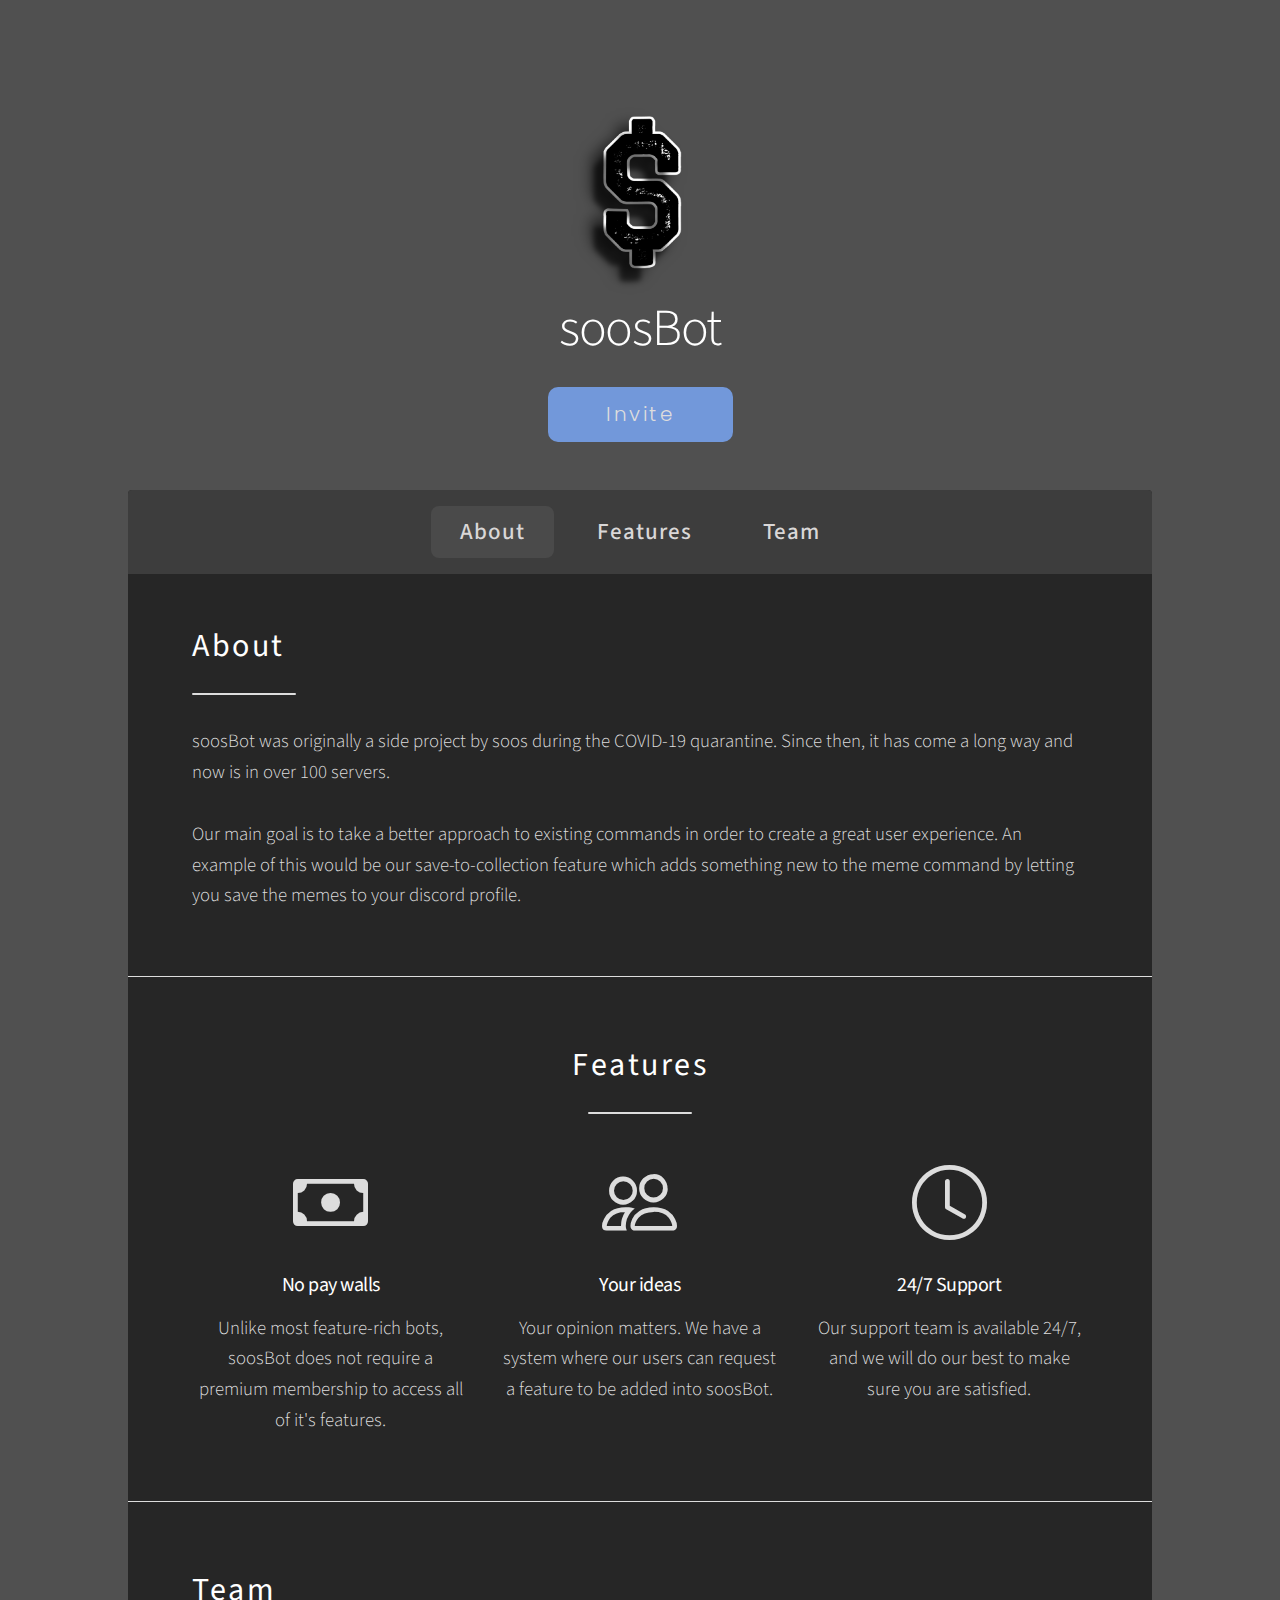
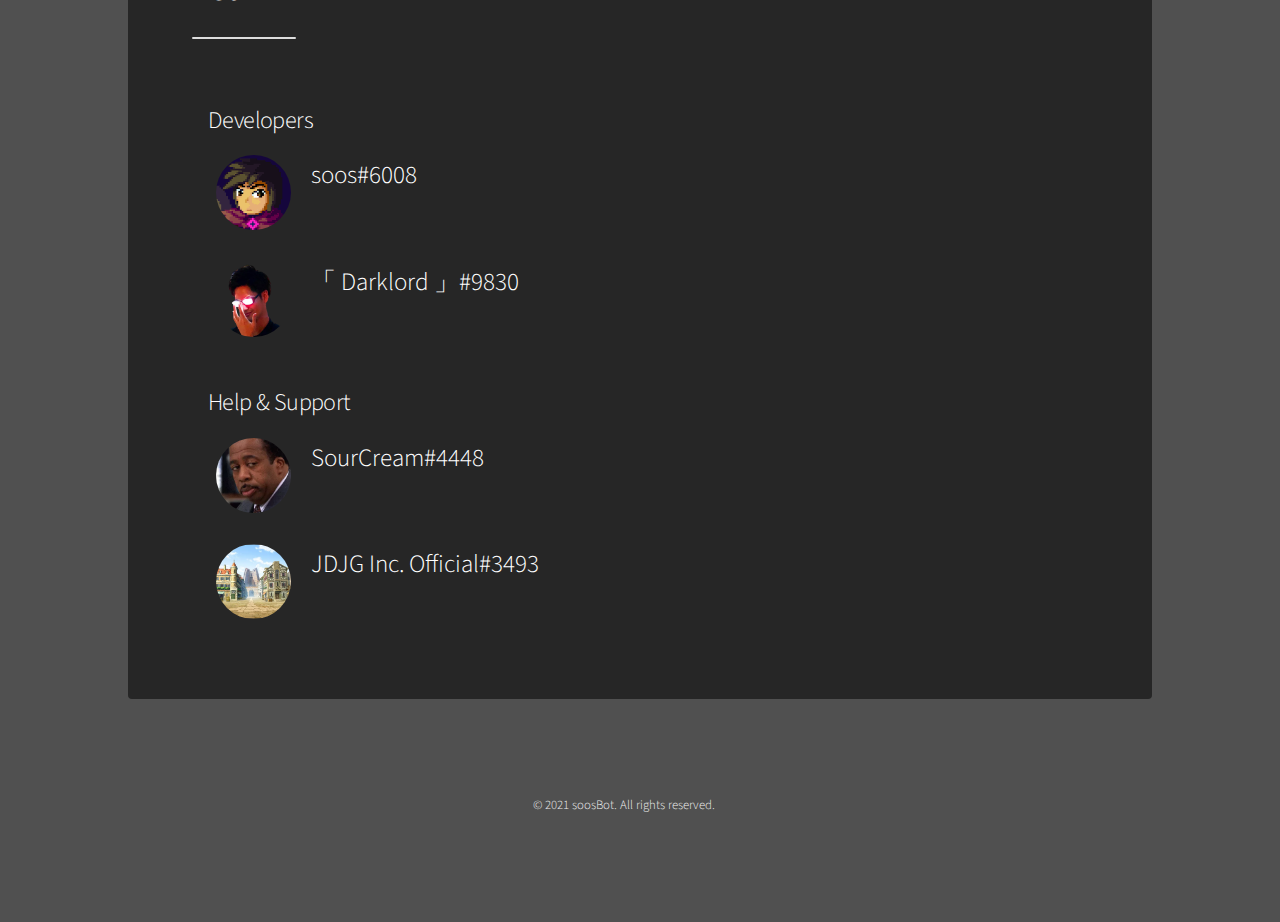
==== index.html @ 473f98ec "Initial commit" ====
<!DOCTYPE HTML>
<html lang="en">

<head>
	<!-- Browser -->
	<title>soosBot - Multi-purpose Discord Bot</title>
	<link rel="shortcut icon" href="favicon.png">

	<!-- Required Meta Tags -->
	<meta charset="UTF-8">
	<meta name="viewport" content="width=device-width, initial-scale=1">
	<meta http-equiv="X-UA-Compatible" content="IE=edge">
	<meta name="language" content="English">

	<!-- Tools -->
	<meta name="description"
		content="soosBot is a versatile Discord bot; with features ranging from memes to moderation commands, soosBot has a use for everyone.">
	<!-- Open Graph Rich Metadata -->
	<meta property="og:url" content="https://soosbot.com">
	<meta property="og:title" content="soosBot | Multi-purpose Discord Bot">
	<meta property="og:site_name" content="soosBot">
	<meta property="og:description"
		content="soosBot is a versatile Discord bot; with features ranging from memes to moderation commands, soosBot has a use for everyone.">
	<meta property="og:type" content="website">
	<meta property="og:image" content="https://soosbot.com/favicon.png">
	<meta name="theme-color" content="#2f3136">
	<meta
		keywords="soosbot, soosBot, soos bot, soos, bot, discord bots, discord bot, sooBot, python, SOOSBOT, event, nitro, reddit discord bot, simple">

	<!-- CSS -->
	<link rel="stylesheet" href="assets/css/main.css">
	<noscript>
		<link rel="stylesheet" href="assets/css/noscript.css">
	</noscript>
	<link rel="stylesheet" href="assets/css/custom.css">
	<link rel="stylesheet" href="assets/css/scrollbar.css">

	<!-- Imports -->
	<link rel="stylesheet" href="https://cdnjs.cloudflare.com/ajax/libs/font-awesome/5.15.2/css/all.min.css">
	<link rel="preconnect" href="https://fonts.gstatic.com">
	<link href="https://fonts.googleapis.com/css2?family=Montserrat&family=Poppins&family=Roboto&display=swap"
		rel="stylesheet">
	<link rel="stylesheet" href="https://cdn.jsdelivr.net/npm/bootstrap-icons@1.4.0/font/bootstrap-icons.css">
	<!-- Advertisements -->
</head>

<!-- Body -->

<body class="is-preload">

	<!-- Wrapper -->
	<div id="wrapper">

		<!-- Top -->
		<header id="header" class="alt">
			<span class="logo">
				<img src="favicon.png" alt="soosBot logo" height="200" width="200">
			</span>
			<h1>soosBot</h1>
			<button class="buttonHeader" onclick="window.open('https://soosbot.com/invite')">Invite</button>
		</header>

		<!-- Navigation -->
		<nav id="nav">
			<ul>
				<li><a href="#about" class="active">About</a></li>
				<li><a href="#features">Features</a></li>
				<!--<li><a href="#cta">Invite</a></li>-->
				<li><a href="#team">Team</a></li>
			</ul>
		</nav>

		<!-- Main -->
		<div id="main">

			<!-- Section: About -->
			<section id="about" class="main">
				<div class="spotlight">
					<div class="content">
						<header class="major">
							<h2>About</h2>
						</header>
						<p class="dsc">
							soosBot was originally a side project by <span title="soos#6008">soos</span> during the
							COVID-19 quarantine. Since then, it has come a long way and now is in over 100 servers.
							<br><br>
							Our main goal is to take a better approach to existing commands in order to create a great
							user experience. An example of this would be our save-to-collection feature which adds
							something new to the meme command by letting you save the memes to your discord profile.
						</p>
					</div>
				</div>
			</section>

			<!-- Section: Features -->
			<section id="features" class="main special">
				<div class="spotlight">
					<div class="content">
						<header class="major">
							<h2>Features</h2>
						</header>
						<ul class="features">
							<li>
								<i class="icon bi bi-cash"></i>
								<h3>No pay walls</h3>
								<p class="dsc">Unlike most feature-rich bots, soosBot does not require a premium
									membership to access all of it's features.
								</p>
							</li>
							<li>
								<i class="icon bi bi-people"></i>
								<h3>Your ideas</h3>
								<p class="dsc">Your opinion matters. We have a system where our users can request a
									feature to be added into soosBot.
								</p>
							</li>
							<li>
								<i class="icon bi bi-clock"></i>
								<h3>24/7 Support</h3>
								<p class="dsc">
									Our support team is available 24/7, and we will do our best to make sure you are
									satisfied.
								</p>
							</li>
						</ul>
					</div>
				</div>
			</section>

			<!-- Section: Invite
			<section id="cta" class="main special">
				<div class="spotlight">
					<div class="content">
						<header class="major">
							<h2>Invite soosBot</h2>
						</header>
						<footer class="major">
							<ul class="actions special">
								<li>
									<a href="http://soosbot.com/invite" target="_blank"
										class="button primary">Invite</a>
								</li>
								<li>
									<a href="https://soosbot.com/server" target="_blank" class="button primary">Support
										Server</a>
								</li>
							</ul>
						</footer>
					</div>
				</div>
			</section>
		-->

			<!-- Section: Team -->
			<section id="team" class="main">
				<div class="spotlight">
					<div class="content">
						<header class="major">
							<h2>Team</h2>
						</header>
						<p></p>
					</div>
				</div>
				<div>
					<ul class="team-sct">
						<h2>Developers</h2>
						<li>
							<img src="images/dev1.gif" alt="profile">
							<p onclick="window.open('https://github.com/sooswastaken');">soos#6008</p>
						</li>
						<li>
							<img src="images/dev2.png" alt="profile">
							<p>「 Darklord 」#9830</p>
						</li>
					</ul>
					<ul class="team-sct">
						<h2>Help & Support</h2>
						<li>
							<img src="images/support1.png" alt="profile">
							<p onclick="window.open('https://github.com/SourCreamCulture');">
								SourCream#4448
							</p>
						</li>
						<li>
							<img src="images/support2.png" alt="profile">
							<p onclick="window.open('https://twitter.com/JDJGIncOfficial');">JDJG Inc. Official#3493</p>
						</li>
					</ul>
				</div>
			</section>

		</div>

		<!-- Footer -->
		<footer id="footer">
			<p class="copyright">&copy; 2021 soosBot. All rights reserved.</p>
		</footer>

	</div>

	<!-- Scripts -->
	<script src="assets/js/jquery.min.js"></script>
	<script src="assets/js/jquery.scrollex.min.js"></script>
	<script src="assets/js/jquery.scrolly.min.js"></script>
	<script src="assets/js/browser.min.js"></script>
	<script src="assets/js/breakpoints.min.js"></script>
	<script src="assets/js/util.js"></script>
	<script src="assets/js/main.js"></script>
</body>

</html>
---- assets/css/main.css ----
@import url(fontawesome-all.min.css);
@import 'https://fonts.googleapis.com/css?family=Source+Sans+Pro:300,400';

html, body, div, span, applet, object,
iframe, h1, h2, h3, h4, h5, h6, p, blockquote,
pre, a, abbr, acronym, address, big, cite,
code, del, dfn, em, img, ins, kbd, q, s, sam,
small, strike, strong, sub, sup, tt, var, b,
u, i, center, dl, dt, dd, ol, ul, li, fieldset,
form, label, legend, table, caption, tbody,
tfoot, thead, tr, th, td, article, aside,
canvas, details, embed, figure, figcaption,
footer, header, hgroup, menu, nav, output, ruby,
section, summary, time, mark, audio, video {
	margin: 0;
	padding: 0;
	border: 0;
	font-size: 100%;
	font: inherit;
	vertical-align: baseline;}

article, aside, details, figcaption, figure,
footer, header, hgroup, menu, nav, section {
	display: block;}

body {
	line-height: 1;
}

ol, ul {
	list-style: none;
}

blockquote, q {
	quotes: none;
}

	blockquote:before, blockquote:after, q:before, q:after {
		content: '';
		content: none;
	}

table {
	border-collapse: collapse;
	border-spacing: 0;
}

body {
	-webkit-text-size-adjust: none;
}

mark {
	background-color: transparent;
	color: inherit;
}

input::-moz-focus-inner {
	border: 0;
	padding: 0;
}

input, select, textarea {
	-moz-appearance: none;
	-webkit-appearance: none;
	-ms-appearance: none;
	appearance: none;
}

/* Basic */

	@-ms-viewport {
		width: device-width;
	}

	body {
		-ms-overflow-style: scrollbar;
	}

	@media screen and (max-width: 480px) {

		html, body {
			min-width: 320px;
		}

	}

	html {
		box-sizing: border-box;
	}

	*, *:before, *:after {
		box-sizing: inherit;
	}

	body {
		background: #505050;		
	}

		body.is-preload *, body.is-preload *:before, body.is-preload *:after {
			-moz-animation: none !important;
			-webkit-animation: none !important;
			-ms-animation: none !important;
			animation: none !important;
			-moz-transition: none !important;
			-webkit-transition: none !important;
			-ms-transition: none !important;
			transition: none !important;
		}

/* Type */

	body, input, select, textarea {
		font-family: "Source Sans Pro", Helvetica, sans-serif;
		font-size: 17pt;
		font-weight: 300;
		line-height: 1.65;
	}

		@media screen and (max-width: 1680px) {

			body, input, select, textarea {
				font-size: 14pt;
			}

		}

		@media screen and (max-width: 1280px) {

			body, input, select, textarea {
				font-size: 12pt;
			}

		}

		@media screen and (max-width: 360px) {

			body, input, select, textarea {
				font-size: 11pt;
			}

		}

	a {
		-moz-transition: color 0.2s ease, border-bottom 0.2s ease;
		-webkit-transition: color 0.2s ease, border-bottom 0.2s ease;
		-ms-transition: color 0.2s ease, border-bottom 0.2s ease;
		transition: color 0.2s ease, border-bottom 0.2s ease;
		text-decoration: none;
		border-bottom: dotted 1px;
		color: inherit;
	}

		a:hover {
			border-bottom-color: transparent;
		}

	strong, b {
		font-weight: 400;
	}

	em, i {
		font-style: italic;
	}

	p {
		margin: 0 0 2em 0;
	}

		p.content {
			-moz-columns: 20em 2;
			-webkit-columns: 20em 2;
			-ms-columns: 20em 2;
			columns: 20em 2;
			-moz-column-gap: 2em;
			-webkit-column-gap: 2em;
			-ms-column-gap: 2em;
			column-gap: 2em;
			text-align: justify;
		}

	h1, h2, h3, h4, h5, h6 {
		font-weight: 300;
		line-height: 1.5;
		margin: 0 0 0.7em 0;
		letter-spacing: -0.025em;
	}

		h1 a, h2 a, h3 a, h4 a, h5 a, h6 a {
			color: inherit;
			text-decoration: none;
		}

	h1 {
		font-size: 2.5em;
		line-height: 1.2;
	}

	h2 {
		font-size: 1.5em;
	}

	h3 {
		font-size: 1.25em;
	}

	h4 {
		font-size: 1.1em;
	}

	h5 {
		font-size: 0.9em;
	}

	h6 {
		font-size: 0.7em;
	}

	@media screen and (max-width: 736px) {

		h1 {
			font-size: 2em;
		}

	}

	sub {
		font-size: 0.8em;
		position: relative;
		top: 0.5em;
	}

	sup {
		font-size: 0.8em;
		position: relative;
		top: -0.5em;
	}

	blockquote {
		border-left: solid 4px;
		font-style: italic;
		margin: 0 0 2em 0;
		padding: 0.5em 0 0.5em 2em;
	}

	code {
		border-radius: 8px;
		border: solid 1px;
		font-family: "Courier New", monospace;
		font-size: 0.9em;
		margin: 0 0.25em;
		padding: 0.25em 0.65em;
	}

	pre {
		-webkit-overflow-scrolling: touch;
		font-family: "Courier New", monospace;
		font-size: 0.9em;
		margin: 0 0 2em 0;
	}

		pre code {
			display: block;
			line-height: 1.75;
			padding: 1em 1.5em;
			overflow-x: auto;
		}

	hr {
		border: 0;
		border-bottom: solid 1px;
		margin: 2em 0;
	}

		hr.major {
			margin: 3em 0;
		}

	.align-left {
		text-align: left;
	}

	.align-center {
		text-align: center;
	}

	.align-right {
		text-align: right;
	}

	input, select, textarea {
		color: #ffffff;
	}

	a:hover {
		color: #ffffff;
	}

	strong, b {
		color: #ffffff;
	}

	h1, h2, h3, h4, h5, h6 {
		color: #ffffff;
	}

	blockquote {
		border-left-color: rgba(255, 255, 255, 0.35);
	}

	code {
		background: rgba(255, 255, 255, 0.075);
		border-color: rgba(255, 255, 255, 0.35);
	}

	hr {
		border-bottom-color: rgba(255, 255, 255, 0.35);
	}

/* Row */

	.row {
		display: flex;
		flex-wrap: wrap;
		box-sizing: border-box;
		align-items: stretch;
	}

		.row > * {
			box-sizing: border-box;
		}

		.row.gtr-uniform > * > :last-child {
			margin-bottom: 0;
		}

		.row.aln-left {
			justify-content: flex-start;
		}

		.row.aln-center {
			justify-content: center;
		}

		.row.aln-right {
			justify-content: flex-end;
		}

		.row.aln-top {
			align-items: flex-start;
		}

		.row.aln-middle {
			align-items: center;
		}

		.row.aln-bottom {
			align-items: flex-end;
		}

		.row > .imp {
			order: -1;
		}

		.row > .col-1 {
			width: 8.33333%;
		}

		.row > .off-1 {
			margin-left: 8.33333%;
		}

		.row > .col-2 {
			width: 16.66667%;
		}

		.row > .off-2 {
			margin-left: 16.66667%;
		}

		.row > .col-3 {
			width: 25%;
		}

		.row > .off-3 {
			margin-left: 25%;
		}

		.row > .col-4 {
			width: 33.33333%;
		}

		.row > .off-4 {
			margin-left: 33.33333%;
		}

		.row > .col-5 {
			width: 41.66667%;
		}

		.row > .off-5 {
			margin-left: 41.66667%;
		}

		.row > .col-6 {
			width: 50%;
		}

		.row > .off-6 {
			margin-left: 50%;
		}

		.row > .col-7 {
			width: 58.33333%;
		}

		.row > .off-7 {
			margin-left: 58.33333%;
		}

		.row > .col-8 {
			width: 66.66667%;
		}

		.row > .off-8 {
			margin-left: 66.66667%;
		}

		.row > .col-9 {
			width: 75%;
		}

		.row > .off-9 {
			margin-left: 75%;
		}

		.row > .col-10 {
			width: 83.33333%;
		}

		.row > .off-10 {
			margin-left: 83.33333%;
		}

		.row > .col-11 {
			width: 91.66667%;
		}

		.row > .off-11 {
			margin-left: 91.66667%;
		}

		.row > .col-12 {
			width: 100%;
		}

		.row > .off-12 {
			margin-left: 100%;
		}

		.row.gtr-0 {
			margin-top: 0;
			margin-left: 0em;
		}

			.row.gtr-0 > * {
				padding: 0 0 0 0em;
			}

			.row.gtr-0.gtr-uniform {
				margin-top: 0em;
			}

				.row.gtr-0.gtr-uniform > * {
					padding-top: 0em;
				}

		.row.gtr-25 {
			margin-top: 0;
			margin-left: -0.375em;
		}

			.row.gtr-25 > * {
				padding: 0 0 0 0.375em;
			}

			.row.gtr-25.gtr-uniform {
				margin-top: -0.375em;
			}

				.row.gtr-25.gtr-uniform > * {
					padding-top: 0.375em;
				}

		.row.gtr-50 {
			margin-top: 0;
			margin-left: -0.75em;
		}

			.row.gtr-50 > * {
				padding: 0 0 0 0.75em;
			}

			.row.gtr-50.gtr-uniform {
				margin-top: -0.75em;
			}

				.row.gtr-50.gtr-uniform > * {
					padding-top: 0.75em;
				}

		.row {
			margin-top: 0;
			margin-left: -1.5em;
		}

			.row > * {
				padding: 0 0 0 1.5em;
			}

			.row.gtr-uniform {
				margin-top: -1.5em;
			}

				.row.gtr-uniform > * {
					padding-top: 1.5em;
				}

		.row.gtr-150 {
			margin-top: 0;
			margin-left: -2.25em;
		}

			.row.gtr-150 > * {
				padding: 0 0 0 2.25em;
			}

			.row.gtr-150.gtr-uniform {
				margin-top: -2.25em;
			}

				.row.gtr-150.gtr-uniform > * {
					padding-top: 2.25em;
				}

		.row.gtr-200 {
			margin-top: 0;
			margin-left: -3em;
		}

			.row.gtr-200 > * {
				padding: 0 0 0 3em;
			}

			.row.gtr-200.gtr-uniform {
				margin-top: -3em;
			}

				.row.gtr-200.gtr-uniform > * {
					padding-top: 3em;
				}

		@media screen and (max-width: 1680px) {

			.row {
				display: flex;
				flex-wrap: wrap;
				box-sizing: border-box;
				align-items: stretch;
			}

				.row > * {
					box-sizing: border-box;
				}

				.row.gtr-uniform > * > :last-child {
					margin-bottom: 0;
				}

				.row.aln-left {
					justify-content: flex-start;
				}

				.row.aln-center {
					justify-content: center;
				}

				.row.aln-right {
					justify-content: flex-end;
				}

				.row.aln-top {
					align-items: flex-start;
				}

				.row.aln-middle {
					align-items: center;
				}

				.row.aln-bottom {
					align-items: flex-end;
				}

				.row > .imp-xlarge {
					order: -1;
				}

				.row > .col-1-xlarge {
					width: 8.33333%;
				}

				.row > .off-1-xlarge {
					margin-left: 8.33333%;
				}

				.row > .col-2-xlarge {
					width: 16.66667%;
				}

				.row > .off-2-xlarge {
					margin-left: 16.66667%;
				}

				.row > .col-3-xlarge {
					width: 25%;
				}

				.row > .off-3-xlarge {
					margin-left: 25%;
				}

				.row > .col-4-xlarge {
					width: 33.33333%;
				}

				.row > .off-4-xlarge {
					margin-left: 33.33333%;
				}

				.row > .col-5-xlarge {
					width: 41.66667%;
				}

				.row > .off-5-xlarge {
					margin-left: 41.66667%;
				}

				.row > .col-6-xlarge {
					width: 50%;
				}

				.row > .off-6-xlarge {
					margin-left: 50%;
				}

				.row > .col-7-xlarge {
					width: 58.33333%;
				}

				.row > .off-7-xlarge {
					margin-left: 58.33333%;
				}

				.row > .col-8-xlarge {
					width: 66.66667%;
				}

				.row > .off-8-xlarge {
					margin-left: 66.66667%;
				}

				.row > .col-9-xlarge {
					width: 75%;
				}

				.row > .off-9-xlarge {
					margin-left: 75%;
				}

				.row > .col-10-xlarge {
					width: 83.33333%;
				}

				.row > .off-10-xlarge {
					margin-left: 83.33333%;
				}

				.row > .col-11-xlarge {
					width: 91.66667%;
				}

				.row > .off-11-xlarge {
					margin-left: 91.66667%;
				}

				.row > .col-12-xlarge {
					width: 100%;
				}

				.row > .off-12-xlarge {
					margin-left: 100%;
				}

				.row.gtr-0 {
					margin-top: 0;
					margin-left: 0em;
				}

					.row.gtr-0 > * {
						padding: 0 0 0 0em;
					}

					.row.gtr-0.gtr-uniform {
						margin-top: 0em;
					}

						.row.gtr-0.gtr-uniform > * {
							padding-top: 0em;
						}

				.row.gtr-25 {
					margin-top: 0;
					margin-left: -0.375em;
				}

					.row.gtr-25 > * {
						padding: 0 0 0 0.375em;
					}

					.row.gtr-25.gtr-uniform {
						margin-top: -0.375em;
					}

						.row.gtr-25.gtr-uniform > * {
							padding-top: 0.375em;
						}

				.row.gtr-50 {
					margin-top: 0;
					margin-left: -0.75em;
				}

					.row.gtr-50 > * {
						padding: 0 0 0 0.75em;
					}

					.row.gtr-50.gtr-uniform {
						margin-top: -0.75em;
					}

						.row.gtr-50.gtr-uniform > * {
							padding-top: 0.75em;
						}

				.row {
					margin-top: 0;
					margin-left: -1.5em;
				}

					.row > * {
						padding: 0 0 0 1.5em;
					}

					.row.gtr-uniform {
						margin-top: -1.5em;
					}

						.row.gtr-uniform > * {
							padding-top: 1.5em;
						}

				.row.gtr-150 {
					margin-top: 0;
					margin-left: -2.25em;
				}

					.row.gtr-150 > * {
						padding: 0 0 0 2.25em;
					}

					.row.gtr-150.gtr-uniform {
						margin-top: -2.25em;
					}

						.row.gtr-150.gtr-uniform > * {
							padding-top: 2.25em;
						}

				.row.gtr-200 {
					margin-top: 0;
					margin-left: -3em;
				}

					.row.gtr-200 > * {
						padding: 0 0 0 3em;
					}

					.row.gtr-200.gtr-uniform {
						margin-top: -3em;
					}

						.row.gtr-200.gtr-uniform > * {
							padding-top: 3em;
						}

		}

		@media screen and (max-width: 1280px) {

			.row {
				display: flex;
				flex-wrap: wrap;
				box-sizing: border-box;
				align-items: stretch;
			}

				.row > * {
					box-sizing: border-box;
				}

				.row.gtr-uniform > * > :last-child {
					margin-bottom: 0;
				}

				.row.aln-left {
					justify-content: flex-start;
				}

				.row.aln-center {
					justify-content: center;
				}

				.row.aln-right {
					justify-content: flex-end;
				}

				.row.aln-top {
					align-items: flex-start;
				}

				.row.aln-middle {
					align-items: center;
				}

				.row.aln-bottom {
					align-items: flex-end;
				}

				.row > .imp-large {
					order: -1;
				}

				.row > .col-1-large {
					width: 8.33333%;
				}

				.row > .off-1-large {
					margin-left: 8.33333%;
				}

				.row > .col-2-large {
					width: 16.66667%;
				}

				.row > .off-2-large {
					margin-left: 16.66667%;
				}

				.row > .col-3-large {
					width: 25%;
				}

				.row > .off-3-large {
					margin-left: 25%;
				}

				.row > .col-4-large {
					width: 33.33333%;
				}

				.row > .off-4-large {
					margin-left: 33.33333%;
				}

				.row > .col-5-large {
					width: 41.66667%;
				}

				.row > .off-5-large {
					margin-left: 41.66667%;
				}

				.row > .col-6-large {
					width: 50%;
				}

				.row > .off-6-large {
					margin-left: 50%;
				}

				.row > .col-7-large {
					width: 58.33333%;
				}

				.row > .off-7-large {
					margin-left: 58.33333%;
				}

				.row > .col-8-large {
					width: 66.66667%;
				}

				.row > .off-8-large {
					margin-left: 66.66667%;
				}

				.row > .col-9-large {
					width: 75%;
				}

				.row > .off-9-large {
					margin-left: 75%;
				}

				.row > .col-10-large {
					width: 83.33333%;
				}

				.row > .off-10-large {
					margin-left: 83.33333%;
				}

				.row > .col-11-large {
					width: 91.66667%;
				}

				.row > .off-11-large {
					margin-left: 91.66667%;
				}

				.row > .col-12-large {
					width: 100%;
				}

				.row > .off-12-large {
					margin-left: 100%;
				}

				.row.gtr-0 {
					margin-top: 0;
					margin-left: 0em;
				}

					.row.gtr-0 > * {
						padding: 0 0 0 0em;
					}

					.row.gtr-0.gtr-uniform {
						margin-top: 0em;
					}

						.row.gtr-0.gtr-uniform > * {
							padding-top: 0em;
						}

				.row.gtr-25 {
					margin-top: 0;
					margin-left: -0.375em;
				}

					.row.gtr-25 > * {
						padding: 0 0 0 0.375em;
					}

					.row.gtr-25.gtr-uniform {
						margin-top: -0.375em;
					}

						.row.gtr-25.gtr-uniform > * {
							padding-top: 0.375em;
						}

				.row.gtr-50 {
					margin-top: 0;
					margin-left: -0.75em;
				}

					.row.gtr-50 > * {
						padding: 0 0 0 0.75em;
					}

					.row.gtr-50.gtr-uniform {
						margin-top: -0.75em;
					}

						.row.gtr-50.gtr-uniform > * {
							padding-top: 0.75em;
						}

				.row {
					margin-top: 0;
					margin-left: -1.5em;
				}

					.row > * {
						padding: 0 0 0 1.5em;
					}

					.row.gtr-uniform {
						margin-top: -1.5em;
					}

						.row.gtr-uniform > * {
							padding-top: 1.5em;
						}

				.row.gtr-150 {
					margin-top: 0;
					margin-left: -2.25em;
				}

					.row.gtr-150 > * {
						padding: 0 0 0 2.25em;
					}

					.row.gtr-150.gtr-uniform {
						margin-top: -2.25em;
					}

						.row.gtr-150.gtr-uniform > * {
							padding-top: 2.25em;
						}

				.row.gtr-200 {
					margin-top: 0;
					margin-left: -3em;
				}

					.row.gtr-200 > * {
						padding: 0 0 0 3em;
					}

					.row.gtr-200.gtr-uniform {
						margin-top: -3em;
					}

						.row.gtr-200.gtr-uniform > * {
							padding-top: 3em;
						}

		}

		@media screen and (max-width: 980px) {

			.row {
				display: flex;
				flex-wrap: wrap;
				box-sizing: border-box;
				align-items: stretch;
			}

				.row > * {
					box-sizing: border-box;
				}

				.row.gtr-uniform > * > :last-child {
					margin-bottom: 0;
				}

				.row.aln-left {
					justify-content: flex-start;
				}

				.row.aln-center {
					justify-content: center;
				}

				.row.aln-right {
					justify-content: flex-end;
				}

				.row.aln-top {
					align-items: flex-start;
				}

				.row.aln-middle {
					align-items: center;
				}

				.row.aln-bottom {
					align-items: flex-end;
				}

				.row > .imp-medium {
					order: -1;
				}

				.row > .col-1-medium {
					width: 8.33333%;
				}

				.row > .off-1-medium {
					margin-left: 8.33333%;
				}

				.row > .col-2-medium {
					width: 16.66667%;
				}

				.row > .off-2-medium {
					margin-left: 16.66667%;
				}

				.row > .col-3-medium {
					width: 25%;
				}

				.row > .off-3-medium {
					margin-left: 25%;
				}

				.row > .col-4-medium {
					width: 33.33333%;
				}

				.row > .off-4-medium {
					margin-left: 33.33333%;
				}

				.row > .col-5-medium {
					width: 41.66667%;
				}

				.row > .off-5-medium {
					margin-left: 41.66667%;
				}

				.row > .col-6-medium {
					width: 50%;
				}

				.row > .off-6-medium {
					margin-left: 50%;
				}

				.row > .col-7-medium {
					width: 58.33333%;
				}

				.row > .off-7-medium {
					margin-left: 58.33333%;
				}

				.row > .col-8-medium {
					width: 66.66667%;
				}

				.row > .off-8-medium {
					margin-left: 66.66667%;
				}

				.row > .col-9-medium {
					width: 75%;
				}

				.row > .off-9-medium {
					margin-left: 75%;
				}

				.row > .col-10-medium {
					width: 83.33333%;
				}

				.row > .off-10-medium {
					margin-left: 83.33333%;
				}

				.row > .col-11-medium {
					width: 91.66667%;
				}

				.row > .off-11-medium {
					margin-left: 91.66667%;
				}

				.row > .col-12-medium {
					width: 100%;
				}

				.row > .off-12-medium {
					margin-left: 100%;
				}

				.row.gtr-0 {
					margin-top: 0;
					margin-left: 0em;
				}

					.row.gtr-0 > * {
						padding: 0 0 0 0em;
					}

					.row.gtr-0.gtr-uniform {
						margin-top: 0em;
					}

						.row.gtr-0.gtr-uniform > * {
							padding-top: 0em;
						}

				.row.gtr-25 {
					margin-top: 0;
					margin-left: -0.375em;
				}

					.row.gtr-25 > * {
						padding: 0 0 0 0.375em;
					}

					.row.gtr-25.gtr-uniform {
						margin-top: -0.375em;
					}

						.row.gtr-25.gtr-uniform > * {
							padding-top: 0.375em;
						}

				.row.gtr-50 {
					margin-top: 0;
					margin-left: -0.75em;
				}

					.row.gtr-50 > * {
						padding: 0 0 0 0.75em;
					}

					.row.gtr-50.gtr-uniform {
						margin-top: -0.75em;
					}

						.row.gtr-50.gtr-uniform > * {
							padding-top: 0.75em;
						}

				.row {
					margin-top: 0;
					margin-left: -1.5em;
				}

					.row > * {
						padding: 0 0 0 1.5em;
					}

					.row.gtr-uniform {
						margin-top: -1.5em;
					}

						.row.gtr-uniform > * {
							padding-top: 1.5em;
						}

				.row.gtr-150 {
					margin-top: 0;
					margin-left: -2.25em;
				}

					.row.gtr-150 > * {
						padding: 0 0 0 2.25em;
					}

					.row.gtr-150.gtr-uniform {
						margin-top: -2.25em;
					}

						.row.gtr-150.gtr-uniform > * {
							padding-top: 2.25em;
						}

				.row.gtr-200 {
					margin-top: 0;
					margin-left: -3em;
				}

					.row.gtr-200 > * {
						padding: 0 0 0 3em;
					}

					.row.gtr-200.gtr-uniform {
						margin-top: -3em;
					}

						.row.gtr-200.gtr-uniform > * {
							padding-top: 3em;
						}

		}

		@media screen and (max-width: 736px) {

			.row {
				display: flex;
				flex-wrap: wrap;
				box-sizing: border-box;
				align-items: stretch;
			}

				.row > * {
					box-sizing: border-box;
				}

				.row.gtr-uniform > * > :last-child {
					margin-bottom: 0;
				}

				.row.aln-left {
					justify-content: flex-start;
				}

				.row.aln-center {
					justify-content: center;
				}

				.row.aln-right {
					justify-content: flex-end;
				}

				.row.aln-top {
					align-items: flex-start;
				}

				.row.aln-middle {
					align-items: center;
				}

				.row.aln-bottom {
					align-items: flex-end;
				}

				.row > .imp-small {
					order: -1;
				}

				.row > .col-1-small {
					width: 8.33333%;
				}

				.row > .off-1-small {
					margin-left: 8.33333%;
				}

				.row > .col-2-small {
					width: 16.66667%;
				}

				.row > .off-2-small {
					margin-left: 16.66667%;
				}

				.row > .col-3-small {
					width: 25%;
				}

				.row > .off-3-small {
					margin-left: 25%;
				}

				.row > .col-4-small {
					width: 33.33333%;
				}

				.row > .off-4-small {
					margin-left: 33.33333%;
				}

				.row > .col-5-small {
					width: 41.66667%;
				}

				.row > .off-5-small {
					margin-left: 41.66667%;
				}

				.row > .col-6-small {
					width: 50%;
				}

				.row > .off-6-small {
					margin-left: 50%;
				}

				.row > .col-7-small {
					width: 58.33333%;
				}

				.row > .off-7-small {
					margin-left: 58.33333%;
				}

				.row > .col-8-small {
					width: 66.66667%;
				}

				.row > .off-8-small {
					margin-left: 66.66667%;
				}

				.row > .col-9-small {
					width: 75%;
				}

				.row > .off-9-small {
					margin-left: 75%;
				}

				.row > .col-10-small {
					width: 83.33333%;
				}

				.row > .off-10-small {
					margin-left: 83.33333%;
				}

				.row > .col-11-small {
					width: 91.66667%;
				}

				.row > .off-11-small {
					margin-left: 91.66667%;
				}

				.row > .col-12-small {
					width: 100%;
				}

				.row > .off-12-small {
					margin-left: 100%;
				}

				.row.gtr-0 {
					margin-top: 0;
					margin-left: 0em;
				}

					.row.gtr-0 > * {
						padding: 0 0 0 0em;
					}

					.row.gtr-0.gtr-uniform {
						margin-top: 0em;
					}

						.row.gtr-0.gtr-uniform > * {
							padding-top: 0em;
						}

				.row.gtr-25 {
					margin-top: 0;
					margin-left: -0.25em;
				}

					.row.gtr-25 > * {
						padding: 0 0 0 0.25em;
					}

					.row.gtr-25.gtr-uniform {
						margin-top: -0.25em;
					}

						.row.gtr-25.gtr-uniform > * {
							padding-top: 0.25em;
						}

				.row.gtr-50 {
					margin-top: 0;
					margin-left: -0.5em;
				}

					.row.gtr-50 > * {
						padding: 0 0 0 0.5em;
					}

					.row.gtr-50.gtr-uniform {
						margin-top: -0.5em;
					}

						.row.gtr-50.gtr-uniform > * {
							padding-top: 0.5em;
						}

				.row {
					margin-top: 0;
					margin-left: -1em;
				}

					.row > * {
						padding: 0 0 0 1em;
					}

					.row.gtr-uniform {
						margin-top: -1em;
					}

						.row.gtr-uniform > * {
							padding-top: 1em;
						}

				.row.gtr-150 {
					margin-top: 0;
					margin-left: -1.5em;
				}

					.row.gtr-150 > * {
						padding: 0 0 0 1.5em;
					}

					.row.gtr-150.gtr-uniform {
						margin-top: -1.5em;
					}

						.row.gtr-150.gtr-uniform > * {
							padding-top: 1.5em;
						}

				.row.gtr-200 {
					margin-top: 0;
					margin-left: -2em;
				}

					.row.gtr-200 > * {
						padding: 0 0 0 2em;
					}

					.row.gtr-200.gtr-uniform {
						margin-top: -2em;
					}

						.row.gtr-200.gtr-uniform > * {
							padding-top: 2em;
						}

		}

		@media screen and (max-width: 480px) {

			.row {
				display: flex;
				flex-wrap: wrap;
				box-sizing: border-box;
				align-items: stretch;
			}

				.row > * {
					box-sizing: border-box;
				}

				.row.gtr-uniform > * > :last-child {
					margin-bottom: 0;
				}

				.row.aln-left {
					justify-content: flex-start;
				}

				.row.aln-center {
					justify-content: center;
				}

				.row.aln-right {
					justify-content: flex-end;
				}

				.row.aln-top {
					align-items: flex-start;
				}

				.row.aln-middle {
					align-items: center;
				}

				.row.aln-bottom {
					align-items: flex-end;
				}

				.row > .imp-xsmall {
					order: -1;
				}

				.row > .col-1-xsmall {
					width: 8.33333%;
				}

				.row > .off-1-xsmall {
					margin-left: 8.33333%;
				}

				.row > .col-2-xsmall {
					width: 16.66667%;
				}

				.row > .off-2-xsmall {
					margin-left: 16.66667%;
				}

				.row > .col-3-xsmall {
					width: 25%;
				}

				.row > .off-3-xsmall {
					margin-left: 25%;
				}

				.row > .col-4-xsmall {
					width: 33.33333%;
				}

				.row > .off-4-xsmall {
					margin-left: 33.33333%;
				}

				.row > .col-5-xsmall {
					width: 41.66667%;
				}

				.row > .off-5-xsmall {
					margin-left: 41.66667%;
				}

				.row > .col-6-xsmall {
					width: 50%;
				}

				.row > .off-6-xsmall {
					margin-left: 50%;
				}

				.row > .col-7-xsmall {
					width: 58.33333%;
				}

				.row > .off-7-xsmall {
					margin-left: 58.33333%;
				}

				.row > .col-8-xsmall {
					width: 66.66667%;
				}

				.row > .off-8-xsmall {
					margin-left: 66.66667%;
				}

				.row > .col-9-xsmall {
					width: 75%;
				}

				.row > .off-9-xsmall {
					margin-left: 75%;
				}

				.row > .col-10-xsmall {
					width: 83.33333%;
				}

				.row > .off-10-xsmall {
					margin-left: 83.33333%;
				}

				.row > .col-11-xsmall {
					width: 91.66667%;
				}

				.row > .off-11-xsmall {
					margin-left: 91.66667%;
				}

				.row > .col-12-xsmall {
					width: 100%;
				}

				.row > .off-12-xsmall {
					margin-left: 100%;
				}

				.row.gtr-0 {
					margin-top: 0;
					margin-left: 0em;
				}

					.row.gtr-0 > * {
						padding: 0 0 0 0em;
					}

					.row.gtr-0.gtr-uniform {
						margin-top: 0em;
					}

						.row.gtr-0.gtr-uniform > * {
							padding-top: 0em;
						}

				.row.gtr-25 {
					margin-top: 0;
					margin-left: -0.3125em;
				}

					.row.gtr-25 > * {
						padding: 0 0 0 0.3125em;
					}

					.row.gtr-25.gtr-uniform {
						margin-top: -0.3125em;
					}

						.row.gtr-25.gtr-uniform > * {
							padding-top: 0.3125em;
						}

				.row.gtr-50 {
					margin-top: 0;
					margin-left: -0.625em;
				}

					.row.gtr-50 > * {
						padding: 0 0 0 0.625em;
					}

					.row.gtr-50.gtr-uniform {
						margin-top: -0.625em;
					}

						.row.gtr-50.gtr-uniform > * {
							padding-top: 0.625em;
						}

				.row {
					margin-top: 0;
					margin-left: -1.25em;
				}

					.row > * {
						padding: 0 0 0 1.25em;
					}

					.row.gtr-uniform {
						margin-top: -1.25em;
					}

						.row.gtr-uniform > * {
							padding-top: 1.25em;
						}

				.row.gtr-150 {
					margin-top: 0;
					margin-left: -1.875em;
				}

					.row.gtr-150 > * {
						padding: 0 0 0 1.875em;
					}

					.row.gtr-150.gtr-uniform {
						margin-top: -1.875em;
					}

						.row.gtr-150.gtr-uniform > * {
							padding-top: 1.875em;
						}

				.row.gtr-200 {
					margin-top: 0;
					margin-left: -2.5em;
				}

					.row.gtr-200 > * {
						padding: 0 0 0 2.5em;
					}

					.row.gtr-200.gtr-uniform {
						margin-top: -2.5em;
					}

						.row.gtr-200.gtr-uniform > * {
							padding-top: 2.5em;
						}

		}

/* Box */

	.box {
		border-radius: 8px;
		border: solid;
		margin-bottom: 2em;
		padding: 1.5em;
	}

		.box > :last-child,
		.box > :last-child > :last-child,
		.box > :last-child > :last-child > :last-child {
			margin-bottom: 0;
		}

		.box.alt {
			border: 0;
			border-radius: 0;
			padding: 0;
		}

	.box {
		border-color: rgba(255, 255, 255, 0.35);
	}

/* Button */

	input[type="submit"],
	input[type="reset"],
	input[type="button"],
	button,
	.button {
		-moz-appearance: none;
		-webkit-appearance: none;
		-ms-appearance: none;
		appearance: none;
		-moz-transition: background-color 0.2s ease-in-out, color 0.2s ease-in-out;
		-webkit-transition: background-color 0.2s ease-in-out, color 0.2s ease-in-out;
		-ms-transition: background-color 0.2s ease-in-out, color 0.2s ease-in-out;
		transition: background-color 0.2s ease-in-out, color 0.2s ease-in-out;
		border-radius: 16px;
		border: 0;
		cursor: pointer;
		display: inline-block;
		font-weight: 300;
		height: 2.75em;
		line-height: 2.75em;
		min-width: 9.25em;
		padding: 0 1.5em;
		text-align: center;
		text-decoration: none;
		white-space: nowrap;
	}

		input[type="submit"].icon,
		input[type="reset"].icon,
		input[type="button"].icon,
		button.icon,
		.button.icon {
			padding-left: 1.35em;
		}

			input[type="submit"].icon:before,
			input[type="reset"].icon:before,
			input[type="button"].icon:before,
			button.icon:before,
			.button.icon:before {
				margin-right: 0.5em;
			}

		input[type="submit"].fit,
		input[type="reset"].fit,
		input[type="button"].fit,
		button.fit,
		.button.fit {
			width: 100%;
		}

		input[type="submit"].small,
		input[type="reset"].small,
		input[type="button"].small,
		button.small,
		.button.small {
			font-size: 0.8em;
		}

		input[type="submit"].large,
		input[type="reset"].large,
		input[type="button"].large,
		button.large,
		.button.large {
			font-size: 1.35em;
		}

		input[type="submit"].disabled, input[type="submit"]:disabled,
		input[type="reset"].disabled,
		input[type="reset"]:disabled,
		input[type="button"].disabled,
		input[type="button"]:disabled,
		button.disabled,
		button:disabled,
		.button.disabled,
		.button:disabled {
			pointer-events: none;
			opacity: 0.25;
		}

		@media screen and (max-width: 736px) {

			input[type="submit"],
			input[type="reset"],
			input[type="button"],
			button,
			.button {
				min-width: 0;
			}

		}

	input[type="submit"],
	input[type="reset"],
	input[type="button"],
	button,
	.button {
		background-color: transparent;
		box-shadow: inset 0 0 0 1px rgba(255, 255, 255, 0.35);
		color: #ffffff !important;
	}

		input[type="submit"]:hover,
		input[type="reset"]:hover
		input[type="button"]:hover,
		button:hover,
		.button:hover {
			background-color: rgba(255, 255, 255, 0.075);
		}

		input[type="submit"]:active,
		input[type="reset"]:active,
		input[type="button"]:active,
		button:active,
		.button:active {
			background-color: rgba(255, 255, 255, 0.2);
		}

		input[type="submit"].icon:before,
		input[type="reset"].icon:before,
		input[type="button"].icon:before,
		button.icon:before,
		.button.icon:before {
			color: rgba(255, 255, 255, 0.5);
		}

		input[type="submit"].primary,
		input[type="reset"].primary,
		input[type="button"].primary,
		button.primary,
		.button.primary {
			background-color: #8cc9f0;
			color: #ffffff !important;
			box-shadow: none;

		}

			input[type="submit"].primary:hover,
			input[type="reset"].primary:hover,
			input[type="button"].primary:hover,
			button.primary:hover,
			.button.primary:hover {
				background-color: #9acff2;
			}

			input[type="submit"].primary:active,
			input[type="reset"].primary:active,
			input[type="button"].primary:active,
			button.primary:active,
			.button.primary:active {
				background-color: #7ec3ee;
			}

			input[type="submit"].primary.icon:before,
			input[type="reset"].primary.icon:before,
			input[type="button"].primary.icon:before,
			button.primary.icon:before,
			.button.primary.icon:before {
				color: #ffffff !important;
			}

/* Form */

	form {
		margin: 0 0 2em 0;
	}

	label {
		display: block;
		font-size: 0.9em;
		font-weight: 400;
		margin: 0 0 1em 0;
	}

	input[type="text"],
	input[type="password"],
	input[type="email"],
	select,
	textarea {
		-moz-appearance: none;
		-webkit-appearance: none;
		-ms-appearance: none;
		appearance: none;
		border-radius: 8px;
		border: solid 1px;
		color: inherit;
		display: block;
		outline: 0;
		padding: 0 1em;
		text-decoration: none;
		width: 100%;
	}

		input[type="text"]:invalid,
		input[type="password"]:invalid,
		input[type="email"]:invalid,
		select:invalid,
		textarea:invalid {
			box-shadow: none;
		}

	select {
		background-size: 1.25rem;
		background-repeat: no-repeat;
		background-position: calc(100% - 1rem) center;
		height: 2.75em;
		padding-right: 2.75em;
		text-overflow: ellipsis;
	}

		select:focus::-ms-value {
			background-color: transparent;
		}

		select::-ms-expand {
			display: none;
		}

	input[type="text"],
	input[type="password"],
	input[type="email"],
	select {
		height: 2.75em;
	}

	textarea {
		padding: 0.75em 1em;
	}

	input[type="checkbox"],
	input[type="radio"] {
		-moz-appearance: none;
		-webkit-appearance: none;
		-ms-appearance: none;
		appearance: none;
		display: block;
		float: left;
		margin-right: -2em;
		opacity: 0;
		width: 1em;
		z-index: -1;
	}

		input[type="checkbox"] + label,
		input[type="radio"] + label {
			text-decoration: none;
			cursor: pointer;
			display: inline-block;
			font-size: 1em;
			font-weight: 300;
			padding-left: 2.4em;
			padding-right: 0.75em;
			position: relative;
		}

			input[type="checkbox"] + label:before,
			input[type="radio"] + label:before {
				-moz-osx-font-smoothing: grayscale;
				-webkit-font-smoothing: antialiased;
				display: inline-block;
				font-style: normal;
				font-variant: normal;
				text-rendering: auto;
				line-height: 1;
				text-transform: none !important;
				font-family: 'Font Awesome 5 Free';
				font-weight: 900;
			}

			input[type="checkbox"] + label:before,
			input[type="radio"] + label:before {
				border-radius: 8px;
				border: solid 1px;
				content: '';
				display: inline-block;
				font-size: 0.8em;
				height: 2.0625em;
				left: 0;
				line-height: 2.0625em;
				position: absolute;
				text-align: center;
				top: 0;
				width: 2.0625em;
			}

		input[type="checkbox"]:checked + label:before,
		input[type="radio"]:checked + label:before {
			content: '\f00c';
		}

	input[type="checkbox"] + label:before {
		border-radius: 8px;
	}

	input[type="radio"] + label:before {
		border-radius: 100%;
	}

	::-webkit-input-placeholder {
		opacity: 1.0;
	}

	:-moz-placeholder {
		opacity: 1.0;
	}

	::-moz-placeholder {
		opacity: 1.0;
	}

	:-ms-input-placeholder {
		opacity: 1.0;
	}

	label {
		color: #ffffff;
	}

	input[type="text"],
	input[type="password"],
	input[type="email"],
	select,
	textarea {
		background-color: rgba(255, 255, 255, 0.075);
		border-color: rgba(255, 255, 255, 0.35);
	}

		input[type="text"]:focus,
		input[type="password"]:focus,
		input[type="email"]:focus,
		select:focus,
		textarea:focus {
			border-color: #8cc9f0;
			box-shadow: 0 0 0 1px #8cc9f0;
		}

	select {
		background-image: url("data:image/svg+xml;charset=utf8,%3Csvg xmlns='http://www.w3.org/2000/svg' width='40' height='40' preserveAspectRatio='none' viewBox='0 0 40 40'%3E%3Cpath d='M9.4,12.3l10.4,10.4l10.4-10.4c0.2-0.2,0.5-0.4,0.9-0.4c0.3,0,0.6,0.1,0.9,0.4l3.3,3.3c0.2,0.2,0.4,0.5,0.4,0.9 c0,0.4-0.1,0.6-0.4,0.9L20.7,31.9c-0.2,0.2-0.5,0.4-0.9,0.4c-0.3,0-0.6-0.1-0.9-0.4L4.3,17.3c-0.2-0.2-0.4-0.5-0.4-0.9 c0-0.4,0.1-0.6,0.4-0.9l3.3-3.3c0.2-0.2,0.5-0.4,0.9-0.4S9.1,12.1,9.4,12.3z' fill='rgba(255, 255, 255, 0.35)' /%3E%3C/svg%3E");
	}

		select option {
			color: #ffffff;
			background: #935d8c;
		}

	input[type="checkbox"] + label,
	input[type="radio"] + label {
		color: rgba(255, 255, 255, 0.65);
	}

		input[type="checkbox"] + label:before,
		input[type="radio"] + label:before {
			background: rgba(255, 255, 255, 0.075);
			border-color: rgba(255, 255, 255, 0.35);
		}

	input[type="checkbox"]:checked + label:before,
	input[type="radio"]:checked + label:before {
		background-color: #ffffff;
		border-color: #ffffff;
		color: #935d8c;
	}

	input[type="checkbox"]:focus + label:before,
	input[type="radio"]:focus + label:before {
		border-color: #8cc9f0;
		box-shadow: 0 0 0 1px #8cc9f0;
	}

	::-webkit-input-placeholder {
		color: rgba(255, 255, 255, 0.5) !important;
	}

	:-moz-placeholder {
		color: rgba(255, 255, 255, 0.5) !important;
	}

	::-moz-placeholder {
		color: rgba(255, 255, 255, 0.5) !important;
	}

	:-ms-input-placeholder {
		color: rgba(255, 255, 255, 0.5) !important;
	}

	.formerize-placeholder {
		color: rgba(255, 255, 255, 0.5) !important;
	}

/* Icon */

	.icon {
		text-decoration: none;
		-moz-transition: background-color 0.2s ease-in-out, color 0.2s ease-in-out;
		-webkit-transition: background-color 0.2s ease-in-out, color 0.2s ease-in-out;
		-ms-transition: background-color 0.2s ease-in-out, color 0.2s ease-in-out;
		transition: background-color 0.2s ease-in-out, color 0.2s ease-in-out;
		border-bottom: none;
		position: relative;
	}

		.icon:before {
			-moz-osx-font-smoothing: grayscale;
			-webkit-font-smoothing: antialiased;
			display: inline-block;
			font-style: normal;
			font-variant: normal;
			text-rendering: auto;
			line-height: 1;
			text-transform: none !important;
			font-family: 'Font Awesome 5 Free';
			font-weight: 400;
		}

		.icon > .label {
			display: none;
		}

		.icon:before {
			line-height: solid;
		}

		.icon.solid:before {
			font-weight: 900;
		}

		.icon.brands:before {
			font-family: 'Font Awesome 5 Brands';
		}

		.icon.major {
			border: solid 1px;
			display: inline-block;
			border-radius: 100%;
			padding: 0.65em;
			margin: 0 0 2em 0;
			cursor: default;
		}

			.icon.major:before {
				display: inline-block;
				font-size: 6.25rem;
				width: 2.25em;
				height: 2.25em;
				line-height: 2.2em;
				border-radius: 100%;
				border: solid 1px;
				text-align: center;
			}

		.icon.alt {
			display: inline-block;
			border: solid 1px;
			border-radius: 100%;
		}

			.icon.alt:before {
				display: block;
				font-size: 1.25em;
				width: 2em;
				height: 2em;
				text-align: center;
				line-height: 2em;
			}

		.icon.style1 {
			color: #efa8b0;
		}

		.icon.style2 {
			color: #c79cc8;
		}

		.icon.style3 {
			color: #a89cc8;
		}

		.icon.style4 {
			color: #9bb2e1;
		}

		.icon.style5 {
			color: #8cc9f0;
		}

		@media screen and (max-width: 1680px) {

			.icon.major:before {
				font-size: 5.5rem;
			}

		}

		@media screen and (max-width: 1280px) {

			.icon.major:before {
				font-size: 4.75rem;
			}

		}

		@media screen and (max-width: 736px) {

			.icon.major {
				margin: 0 0 1.5em 0;
				padding: 0.35em;
			}

				.icon.major:before {
					font-size: 3.5rem;
				}

		}

	.icon.major {
		border-color: rgba(255, 255, 255, 0.35);
	}

		.icon.major:before {
			border-color: rgba(255, 255, 255, 0.35);
		}

	.icon.alt {
		border-color: rgba(255, 255, 255, 0.35);
		color: #ffffff;
	}

		.icon.alt:hover {
			background-color: rgba(255, 255, 255, 0.075);
		}

		.icon.alt:active {
			background-color: rgba(255, 255, 255, 0.2);
		}

/* Image */

	.image {
		border-radius: 8px;
		border: 0;
		display: inline-block;
		position: relative;
	}

		.image img {
			border-radius: 8px;
			display: block;
		}

		.image.left, .image.right {
			max-width: 40%;
		}

			.image.left img, .image.right img {
				width: 100%;
			}

		.image.left {
			float: left;
			margin: 0 1.5em 1em 0;
			top: 0.25em;
		}

		.image.right {
			float: right;
			margin: 0 0 1em 1.5em;
			top: 0.25em;
		}

		.image.fit {
			display: block;
			margin: 0 0 2em 0;
			width: 100%;
		}

			.image.fit img {
				width: 100%;
			}

		.image.main {
			display: block;
			margin: 0 0 3em 0;
			width: 100%;
		}

			.image.main img {
				width: 100%;
			}

/* List */

	ol {
		list-style: decimal;
		margin: 0 0 2em 0;
		padding-left: 1.25em;
	}

		ol li {
			padding-left: 0.25em;
		}

	ul {
		list-style: disc;
		margin: 0 0 2em 0;
		padding-left: 1em;
	}

		ul li {
			padding-left: 0.5em;
		}

		ul.alt {
			list-style: none;
			padding-left: 0;
		}

			ul.alt li {
				border-top: solid 1px;
				padding: 0.5em 0;
			}

				ul.alt li:first-child {
					border-top: 0;
					padding-top: 0;
				}

	dl {
		margin: 0 0 2em 0;
	}

		dl dt {
			display: block;
			font-weight: 400;
			margin: 0 0 1em 0;
		}

		dl dd {
			margin-left: 2em;
		}

		dl.alt dt {
			display: block;
			width: 3em;
			margin: 0;
			clear: left;
			float: left;
		}

		dl.alt dd {
			margin: 0 0 0.85em 5.5em;
		}

		dl.alt:after {
			content: '';
			display: block;
			clear: both;
		}

	ul.alt li {
		border-top-color: rgba(255, 255, 255, 0.35);
	}

	dl dt {
		color: #ffffff;
	}

/* Actions */

	ul.actions {
		display: -moz-flex;
		display: -webkit-flex;
		display: -ms-flex;
		display: flex;
		cursor: default;
		list-style: none;
		margin-left: -1em;
		padding-left: 0;
	}

		ul.actions li {
			padding: 0 0 0 1em;
			vertical-align: middle;
		}
		ul.actions.special {
			-moz-justify-content: center;
			-webkit-justify-content: center;
			-ms-justify-content: center;
			justify-content: center;
			width: 100%;
			margin-left: 0;
			box-shadow:  5px, 5px, 5px;
		}

			ul.actions.special li:first-child {
				padding-left: 0;
			}

		ul.actions.stacked {
			-moz-flex-direction: column;
			-webkit-flex-direction: column;
			-ms-flex-direction: column;
			flex-direction: column;
			margin-left: 0;
		}

			ul.actions.stacked li {
				padding: 1.3em 0 0 0;
			}

				ul.actions.stacked li:first-child {
					padding-top: 0;
				}

		ul.actions.fit {
			width: calc(100% + 1em);
		}

			ul.actions.fit li {
				-moz-flex-grow: 1;
				-webkit-flex-grow: 1;
				-ms-flex-grow: 1;
				flex-grow: 1;
				-moz-flex-shrink: 1;
				-webkit-flex-shrink: 1;
				-ms-flex-shrink: 1;
				flex-shrink: 1;
				width: 100%;
			}

				ul.actions.fit li > * {
					width: 100%;
				}

			ul.actions.fit.stacked {
				width: 100%;
			}

		@media screen and (max-width: 480px) {

			ul.actions:not(.fixed) {
				-moz-flex-direction: column;
				-webkit-flex-direction: column;
				-ms-flex-direction: column;
				flex-direction: column;
				margin-left: 0;
				width: 100% !important;
			}

				ul.actions:not(.fixed) li {
					-moz-flex-grow: 1;
					-webkit-flex-grow: 1;
					-ms-flex-grow: 1;
					flex-grow: 1;
					-moz-flex-shrink: 1;
					-webkit-flex-shrink: 1;
					-ms-flex-shrink: 1;
					flex-shrink: 1;
					padding: 1em 0 0 0;
					text-align: center;
					width: 100%;
				}

					ul.actions:not(.fixed) li > * {
						width: 100%;
					}

					ul.actions:not(.fixed) li:first-child {
						padding-top: 0;
					}

					ul.actions:not(.fixed) li input[type="submit"],
					ul.actions:not(.fixed) li input[type="reset"],
					ul.actions:not(.fixed) li input[type="button"],
					ul.actions:not(.fixed) li button,
					ul.actions:not(.fixed) li .button {
						width: 100%;
					}

						ul.actions:not(.fixed) li input[type="submit"].icon:before,
						ul.actions:not(.fixed) li input[type="reset"].icon:before,
						ul.actions:not(.fixed) li input[type="button"].icon:before,
						ul.actions:not(.fixed) li button.icon:before,
						ul.actions:not(.fixed) li .button.icon:before {
							margin-left: -0.5rem;
						}

		}

/* Icons */

	ul.icons {
		cursor: default;
		list-style: none;
		padding-left: 0;
	}

		ul.icons li {
			display: inline-block;
			padding: 0 0.65em 0 0;
		}

			ul.icons li:last-child {
				padding-right: 0 !important;
			}

/* Section/Article */

	section.special, article.special {
		text-align: center;
	}

	header.major {
		margin-bottom: 3em;
	}

		header.major h2 {
			font-size: 2em;
		}

			header.major h2:after {
				display: block;
				content: '';
				width: 3.25em;
				height: 2px;
				margin: 0.7em 0 1em 0;
				border-radius: 2px;
			}

				section.special header.major h2:after, article.special header.major h2:after {
					margin-left: auto;
					margin-right: auto;
				}

		header.major p {
			font-size: 1.25em;
			letter-spacing: -0.025em;
		}

		header.major.special {
			text-align: center;
		}

			header.major.special h2:after {
				margin-left: auto;
				margin-right: auto;
			}

	footer.major {
		margin-top: 3em;
	}

	@media screen and (max-width: 736px) {

		header.major {
			margin-bottom: 0;
		}

			header.major h2 {
				font-size: 1.5em;
			}

			header.major p {
				font-size: 1em;
				letter-spacing: 0;
			}

				header.major p br {
					display: none;
				}

		footer.major {
			margin-top: 0;
		}

	}

	header.major h2:after {
		background-color: rgba(255, 255, 255, 0.35);
	}

/* Table */

	.table-wrapper {
		-webkit-overflow-scrolling: touch;
		overflow-x: auto;
	}

	table {
		margin: 0 0 2em 0;
		width: 100%;
	}

		table tbody tr {
			border: solid 1px;
			border-left: 0;
			border-right: 0;
		}

		table td {
			padding: 0.75em 0.75em;
		}

		table th {
			font-size: 0.9em;
			font-weight: 400;
			padding: 0 0.75em 0.75em 0.75em;
			text-align: left;
		}

		table thead {
			border-bottom: solid 2px;
		}

		table tfoot {
			border-top: solid 2px;
		}

		table.alt {
			border-collapse: separate;
		}

			table.alt tbody tr td {
				border: solid 1px;
				border-left-width: 0;
				border-top-width: 0;
			}

				table.alt tbody tr td:first-child {
					border-left-width: 1px;
				}

			table.alt tbody tr:first-child td {
				border-top-width: 1px;
			}

			table.alt thead {
				border-bottom: 0;
			}

			table.alt tfoot {
				border-top: 0;
			}

	table tbody tr {
		border-color: rgba(255, 255, 255, 0.35);
	}

		table tbody tr:nth-child(2n + 1) {
			background-color: rgba(255, 255, 255, 0.075);
		}

	table th {
		color: #ffffff;
	}

	table thead {
		border-bottom-color: rgba(255, 255, 255, 0.35);
	}

	table tfoot {
		border-top-color: rgba(255, 255, 255, 0.35);
	}

	table.alt tbody tr td {
		border-color: rgba(255, 255, 255, 0.35);
	}

/* Features */

	.features {
		display: -moz-flex;
		display: -webkit-flex;
		display: -ms-flex;
		display: flex;
		-moz-flex-wrap: wrap;
		-webkit-flex-wrap: wrap;
		-ms-flex-wrap: wrap;
		flex-wrap: wrap;
		-moz-justify-content: center;
		-webkit-justify-content: center;
		-ms-justify-content: center;
		justify-content: center;
		width: calc(100% + 2em);
		margin: 0 0 3em -2em;
		padding: 0;
		list-style: none;
	}

		.features li {
			width: calc(33.33333% - 2em);
			margin-left: 2em;
			margin-top: 3em;
			padding: 0;
		}

			.features li:nth-child(1), .features li:nth-child(2), .features li:nth-child(3) {
				margin-top: 0;
			}

			.features li > :last-child {
				margin-bottom: 0;
			}

		@media screen and (max-width: 980px) {

			.features li {
				width: calc(50% - 2em);
			}

				.features li:nth-child(3) {
					margin-top: 3em;
				}

		}

		@media screen and (max-width: 736px) {

			.features {
				width: 100%;
				margin: 0 0 2em 0;
			}

				.features li {
					width: 100%;
					margin-left: 0;
					margin-top: 2em;
				}

					.features li:nth-child(2), .features li:nth-child(3) {
						margin-top: 2em;
					}

		}

/* Statistics */

	.statistics {
		display: -moz-flex;
		display: -webkit-flex;
		display: -ms-flex;
		display: flex;
		width: 100%;
		margin: 0 0 3em 0;
		padding: 0;
		list-style: none;
		cursor: default;
	}

		.statistics li {
			-moz-flex: 1;
			-webkit-flex: 1;
			-ms-flex: 1;
			flex: 1;
			padding: 1.5em;
			color: #ffffff;
			text-align: center;
		}

			.statistics li.style1 {
				background-color: #efa8b0;
			}

			.statistics li.style2 {
				background-color: #c79cc8;
			}

			.statistics li.style3 {
				background-color: #a89cc8;
			}

			.statistics li.style4 {
				background-color: #9bb2e1;
			}

			.statistics li.style5 {
				background-color: #8cc9f0;
			}

			.statistics li strong, .statistics li b {
				display: block;
				font-size: 2em;
				line-height: 1.1;
				color: inherit !important;
				font-weight: 300;
				letter-spacing: -0.025em;
			}

			.statistics li:first-child {
				border-top-left-radius: 8px;
				border-bottom-left-radius: 8px;
			}

			.statistics li:last-child {
				border-top-right-radius: 8px;
				border-bottom-right-radius: 8px;
			}

			.statistics li .icon {
				display: inline-block;
			}

				.statistics li .icon:before {
					font-size: 2.75rem;
					line-height: 1.3;
				}

		@media screen and (max-width: 980px) {

			.statistics li strong, .statistics li b {
				font-size: 1.5em;
			}

		}

		@media screen and (max-width: 736px) {

			.statistics {
				display: block;
				width: 20em;
				max-width: 100%;
				margin: 0 auto 2em auto;
			}

				.statistics li:first-child {
					border-bottom-left-radius: 0;
					border-top-right-radius: 8px;
				}

				.statistics li:last-child {
					border-top-right-radius: 0;
					border-bottom-left-radius: 8px;
				}

				.statistics li .icon:before {
					font-size: 3.75rem;
				}

				.statistics li strong, .statistics li b {
					font-size: 2.5em;
				}

		}

/* Spotlight */

	.spotlight {
		display: -moz-flex;
		display: -webkit-flex;
		display: -ms-flex;
		display: flex;
		-moz-align-items: center;
		-webkit-align-items: center;
		-ms-align-items: center;
		align-items: center;
		margin: 0 0 2em 0;
	}

		.spotlight .content {
			-moz-flex: 1;
			-webkit-flex: 1;
			-ms-flex: 1;
			flex: 1;
		}

			.spotlight .content > :last-child {
				margin-bottom: 0;
			}

			.spotlight .content header.major {
				margin: 0 0 2em 0;
			}

				.major h2 {
				color: white !important;
				}

		.spotlight .image {
			display: inline-block;
			margin-left: 4em;
			padding: 0.65em;
			border-radius: 100%;
			border: solid 1px;
		}

			.spotlight .image img {
				display: block;
				border-radius: 100%;
				width: 16em;
			}

		@media screen and (max-width: 980px) {

			.spotlight {
				-moz-flex-direction: column-reverse;
				-webkit-flex-direction: column-reverse;
				-ms-flex-direction: column-reverse;
				flex-direction: column-reverse;
				text-align: center;
			}

				.spotlight .content {
					-moz-flex: 0 1 auto;
					-webkit-flex: 0 1 auto;
					-ms-flex: 0 1 auto;
					flex: 0 1 auto;
					width: 100%;
				}

					.spotlight .content header.major h2:after {
						margin-left: auto;
						margin-right: auto;
					}

					.spotlight .content .actions {
						-moz-justify-content: center;
						-webkit-justify-content: center;
						-ms-justify-content: center;
						justify-content: center;
						width: calc(100% + 1em);
					}

				.spotlight .image {
					-moz-flex: 0 1 auto;
					-webkit-flex: 0 1 auto;
					-ms-flex: 0 1 auto;
					flex: 0 1 auto;
					margin-left: 0;
					margin-bottom: 2em;
				}

		}

		@media screen and (max-width: 736px) {

			.spotlight .image {
				padding: 0.35em;
			}

				.spotlight .image img {
					width: 12em;
				}

		}

	.spotlight .image {
		border-color: rgba(255, 255, 255, 0.35);
	}

/* Header */

	#header {
		text-align: center;
	}

		#header h1 {
			margin: 2px 0;
		}

		#header p {
			font-size: 12.5px;
			max-width: 600px;
			margin: auto;
		}

		#header.alt {
			padding: 25px 0;
		}

			#header.alt h1 {
				font-size: 3.25em;
			}

			#header.alt > * {
				-moz-transition: opacity 3s ease;
				-webkit-transition: opacity 3s ease;
				-ms-transition: opacity 3s ease;
				transition: opacity 3s ease;
				-moz-transition-delay: 0.5s;
				-webkit-transition-delay: 0.5s;
				-ms-transition-delay: 0.5s;
				transition-delay: 0.5s;
				opacity: 1;
			}

			#header.alt .logo {
				-moz-transition: opacity 1.25s ease, -moz-transform 0.5s ease;
				-webkit-transition: opacity 1.25s ease, -webkit-transform 0.5s ease;
				-ms-transition: opacity 1.25s ease, -ms-transform 0.5s ease;
				transition: opacity 1.25s ease, transform 0.5s ease;
				-moz-transition-delay: 0s;
				-webkit-transition-delay: 0s;
				-ms-transition-delay: 0s;
				transition-delay: 0s;
				display: block;
				margin: 0 0 ;
			}

			.buttonHeader {
				transition-delay: 1.125s !important;
				border-radius: 10px;
			}

				#header.alt .logo img {
					display: block;
					margin: 0 auto;
				}
			
		@media screen and (max-width: 1280px) {

			#header {
				padding: 4em 4em 0.1em 4em ;
			}

				#header.alt {
					padding: 6em 4em 3em 4em ;
				}

		}

		@media screen and (max-width: 980px) {

			#header {
				padding: 4em 3em 0.1em 3em ;
			}

				#header.alt {
					padding: 5em 3em 2em 3em ;
				}

		}

		@media screen and (max-width: 736px) {

			#header {
				padding: 3em 2em 0.1em 2em ;
			}

				#header p {
					font-size: 1em;
					letter-spacing: 0;
				}

					#header p br {
						display: none;
					}

				#header.alt {
					padding: 4em 2em 1em 2em ;
				}

					#header.alt h1 {
						font-size: 2.5em;
					}

		}

		@media screen and (max-width: 480px) {

			#header {
				padding: 3em 1.5em 0.1em 1.5em ;
			}

				#header.alt {
					padding: 4em 1.5em 1em 1.5em ;
				}

		}

		@media screen and (max-width: 360px) {

			#header {
				padding: 2.5em 1em 0.1em 1em ;
			}

				#header.alt {
					padding: 3.5em 1em 0.5em 1em ;
				}

		}

		body.is-preload #header.alt > * {
			opacity: 0;
		}

		body.is-preload #header.alt .logo {
			-moz-transform: scale(0.8) rotate(-30deg);
			-webkit-transform: scale(0.8) rotate(-30deg);
			-ms-transform: scale(0.8) rotate(-30deg);
			transform: scale(0.8) rotate(-30deg);
		}

/* Nav */

	#nav {
		-moz-transition: background-color 0.2s ease, border-top-left-radius 0.2s ease, border-top-right-radius 0.2s ease, padding 0.2s ease;
		-webkit-transition: background-color 0.2s ease, border-top-left-radius 0.2s ease, border-top-right-radius 0.2s ease, padding 0.2s ease;
		-ms-transition: background-color 0.2s ease, border-top-left-radius 0.2s ease, border-top-right-radius 0.2s ease, padding 0.2s ease;
		transition: background-color 0.2s ease, border-top-left-radius 0.2s ease, border-top-right-radius 0.2s ease, padding 0.2s ease;
		background-color: #3D3D3D;
		color: #d9d7d7;
		position: absolute;
		width: 64em;
		max-width: calc(100% - 4em);
		padding: 1em;
		background-color: #3D3D3D;
		border-top-left-radius: 0.25em;
		border-top-right-radius: 0.25em;
		cursor: default;
		text-align: center;
	}
		#nav a {
			font-size: 23px;
			font-weight: 500;
			letter-spacing: 1px;
		}

		#nav input, #nav select, #nav textarea {
			color: #000000;
		}

		#nav a:hover {
			color: #9c9c9c;
		}

		#nav strong, #nav b {
			color: #8f8f8f;
		}

		#nav h1, #nav h2, #nav h3, #nav h4, #nav h5, #nav h6 {
			color: #8f8f8f;
		}

		#nav blockquote {
			border-left-color: #dddddd;
		}

		#nav code {
			background: rgba(222, 222, 222, 0.25);
			border-color: #dddddd;
		}

		#nav hr {
			border-bottom-color: #dddddd;
		}

		#nav + #main {
			padding-top: 4.25em;
		}

		#nav ul {
			margin: 0;
			padding: 0;
			list-style: none;
		}

			#nav ul li {
				-moz-transition: margin 0.2s ease;
				-webkit-transition: margin 0.2s ease;
				-ms-transition: margin 0.2s ease;
				transition: margin 0.2s ease;
				display: inline-block;
				margin: 0 0.35em;
				padding: 0;
				vertical-align: middle;
			}

				#nav ul li a {
					-moz-transition: font-size 0.2s ease;
					-webkit-transition: font-size 0.2s ease;
					-ms-transition: font-size 0.2s ease;
					transition: font-size 0.2s ease;
					display: inline-block;
					height: 2.25em;
					line-height: 2.25em;
					padding: 0 1.25em;
					border: 0;
					border-radius: 8px;
					box-shadow: inset 0 0 0 1px transparent;
				}

					#nav ul li a:hover {
						background-color: rgba(2, 2, 2, 0.25);
					}

					#nav ul li a.active {
						background-color: #4a4a4a;
						box-shadow: none;
					}

		#nav.alt {
			position: fixed;
			top: 0;
			padding: 0.5em 1em;
			background-color: rgba(61, 61, 61, 0.96);
			border-top-left-radius: 0;
			border-top-right-radius: 0;
			z-index: 10000;
			alt
		}

			#nav.alt ul li {
				margin: 0 0.175em;
			}

				#nav.alt ul li a {
					font-size: 01em;
				}

		@media screen and (max-width: 736px) {

			#nav {
				display: none;
			}

				#nav + #main {
					padding-top: 0;
				}

		}

/* Main */

	#main {
		background-color: #262626;
		color: #636363;
		border-radius: 0.25em;
	}

		#main input, #main select, #main textarea {
			color: #636363;
		}

		#main a:hover {
			color: #636363;
		}

		#main strong, #main b {
			color: #636363;
		}

		#main h1, #main h2, #main h3, #main h4, #main h5, #main h6 {
			color: #636363;
		}

		#main blockquote {
			border-left-color: #dddddd;
		}

		#main code {
			background: rgba(222, 222, 222, 0.25);
			border-color: #dddddd;
		}

		#main hr {
			border-bottom-color: #935d8c;
		}

		#main .box {
			border-color: #dddddd;
		}

		#main input[type="submit"],
		#main input[type="reset"],
		#main input[type="button"],
		#main button,
		#main .button {
			background-color: #7298DA;
			box-shadow: inset 0 0 0 1px #dddddd;
			color: #636363 !important;
			border: none  !important;

		}

			#main input[type="submit"]:hover,
			#main input[type="reset"]:hover,
			#main input[type="button"]:hover,
			#main button:hover,
			#main .button:hover {
				background-color: rgba(222, 222, 222, 0.25);
			}

			#main input[type="submit"]:active,
			#main input[type="reset"]:active,
			#main input[type="button"]:active,
			#main button:active,
			#main .button:active {
				background-color: rgba(222, 222, 222, 0.5);
			}

			#main input[type="submit"].icon:before,
			#main input[type="reset"].icon:before,
			#main input[type="button"].icon:before,
			#main button.icon:before,
			#main .button.icon:before {
				color: rgba(99, 99, 99, 0.25);
			}

			#main input[type="submit"].primary,
			#main input[type="reset"].primary,
			#main input[type="button"].primary,
			#main button.primary,
			#main .button.primary {
				background-color: #7298DA;
				color: #ffffff !important;
				box-shadow: none;
			}

				#main input[type="submit"].primary:hover,
				#main input[type="reset"].primary:hover,
				#main input[type="button"].primary:hover,
				#main button.primary:hover,
				#main .button.primary:hover {
					background-color: #3b3e40;
				}

				#main input[type="submit"].primary:active,
				#main input[type="reset"].primary:active,
				#main input[type="button"].primary:active,
				#main button.primary:active,
				#main .button.primary:active {
					background-color: #7ec3ee;
				}

				#main input[type="submit"].primary.icon:before,
				#main input[type="reset"].primary.icon:before,
				#main input[type="button"].primary.icon:before,
				#main button.primary.icon:before,
				#main .button.primary.icon:before {
					color: #ffffff !important;
				}

		#main label {
			color: #636363;
		}

		#main input[type="text"],
		#main input[type="password"],
		#main input[type="email"],
		#main select,
		#main textarea {
			background-color: rgba(222, 222, 222, 0.25);
			border-color: #dddddd;
		}

			#main input[type="text"]:focus,
			#main input[type="password"]:focus,
			#main input[type="email"]:focus,
			#main select:focus,
			#main textarea:focus {
				border-color: #8cc9f0;
				box-shadow: 0 0 0 1px #8cc9f0;
			}

		#main select {
			background-image: url("data:image/svg+xml;charset=utf8,%3Csvg xmlns='http://www.w3.org/2000/svg' width='40' height='40' preserveAspectRatio='none' viewBox='0 0 40 40'%3E%3Cpath d='M9.4,12.3l10.4,10.4l10.4-10.4c0.2-0.2,0.5-0.4,0.9-0.4c0.3,0,0.6,0.1,0.9,0.4l3.3,3.3c0.2,0.2,0.4,0.5,0.4,0.9 c0,0.4-0.1,0.6-0.4,0.9L20.7,31.9c-0.2,0.2-0.5,0.4-0.9,0.4c-0.3,0-0.6-0.1-0.9-0.4L4.3,17.3c-0.2-0.2-0.4-0.5-0.4-0.9 c0-0.4,0.1-0.6,0.4-0.9l3.3-3.3c0.2-0.2,0.5-0.4,0.9-0.4S9.1,12.1,9.4,12.3z' fill='%23dddddd' /%3E%3C/svg%3E");
		}

			#main select option {
				color: #636363;
				background: #ffffff;
			}

		#main input[type="checkbox"] + label,
		#main input[type="radio"] + label {
			color: #636363;
		}

			#main input[type="checkbox"] + label:before,
			#main input[type="radio"] + label:before {
				background: rgba(222, 222, 222, 0.25);
				border-color: #dddddd;
			}

		#main input[type="checkbox"]:checked + label:before,
		#main input[type="radio"]:checked + label:before {
			background-color: #636363;
			border-color: #636363;
			color: #ffffff;
		}

		#main input[type="checkbox"]:focus + label:before,
		#main input[type="radio"]:focus + label:before {
			border-color: #8cc9f0;
			box-shadow: 0 0 0 1px #8cc9f0;
		}

		#main ::-webkit-input-placeholder {
			color: rgba(99, 99, 99, 0.25) !important;
		}

		#main :-moz-placeholder {
			color: rgba(99, 99, 99, 0.25) !important;
		}

		#main ::-moz-placeholder {
			color: rgba(99, 99, 99, 0.25) !important;
		}

		#main :-ms-input-placeholder {
			color: rgba(99, 99, 99, 0.25) !important;
		}

		#main .formerize-placeholder {
			color: rgba(99, 99, 99, 0.25) !important;
		}

		#main .icon.major {
			border-color: #dddddd;
		}

			#main .icon.major:before {
				border-color: #dddddd;
			}

		#main .icon.alt {
			border-color: #dddddd;
			color: #636363;
		}

			#main .icon.alt:hover {
				background-color: rgba(222, 222, 222, 0.25);
			}

			#main .icon.alt:active {
				background-color: rgba(222, 222, 222, 0.5);
			}

		#main ul.alt li {
			border-top-color: #dddddd;
		}

		#main dl dt {
			color: #636363;
		}

		#main header.major h2:after {
			background-color: #dddddd;
			background-image: -moz-linear-gradient(90deg,##5c5c5c,##5c5c5c, #4a4a4a);
			background-image: -webkit-linear-gradient(90deg, ##5c5c5c,#4a4a4a, #5c5c5c);
			background-image: -ms-linear-gradient(90deg, ##5c5c5c, #4a4a4a, #5c5c5c);
			background-image: linear-gradient(90deg, ##5c5c5c, #4a4a4a, #5c5c5c);
		}

		#main table tbody tr {
			border-color: #dddddd;
		}

			#main table tbody tr:nth-child(2n + 1) {
				background-color: rgba(222, 222, 222, 0.25);
			}

		#main table th {
			color: #636363;
		}

		#main table thead {
			border-bottom-color: #dddddd;
		}

		#main table tfoot {
			border-top-color: #dddddd;
		}

		#main table.alt tbody tr td {
			border-color: #dddddd;
		}

		#main .spotlight .image {
			border-color: #dddddd;
			border-width: 	5px;
		}

		#main > .main {
			padding: 5em 5em 3em 5em ;
			border-top: solid 1px #dddddd;
		}

			#main > .main:first-child {
				border-top: 0;
			}

			#main > .main > .image.main:first-child {
				margin: -5em 0 5em -5em;
				width: calc(100% + 10em);
				border-top-right-radius: 0.20em;
				border-top-left-radius: 0.20em;
				border-bottom-right-radius: 0;
				border-bottom-left-radius: 0;
			}

				#main > .main > .image.main:first-child img {
					border-top-right-radius: 0.20em;
					border-top-left-radius: 0.20em;
					border-bottom-right-radius: 0;
					border-bottom-left-radius: 0;
				}

		@media screen and (max-width: 1280px) {

			#main > .main {
				padding: 4em 4em 2em 4em ;
			}

				#main > .main > .image.main:first-child {
					margin: -4em 0 4em -4em;
					width: calc(100% + 8em);
				}

		}

		@media screen and (max-width: 980px) {

			#main > .main {
				padding: 4em 3em 2em 3em ;
			}

				#main > .main > .image.main:first-child {
					margin: -4em 0 4em -3em;
					width: calc(100% + 5em);
				}

		}

		@media screen and (max-width: 736px) {

			#main > .main {
				padding: 3em 2em 1em 2em ;
			}

				#main > .main > .image.main:first-child {
					margin: -3em 0 2em -2em;
					width: calc(100% + 4em);
				}

		}

		@media screen and (max-width: 480px) {

			#main > .main {
				padding: 3em 1.5em 1em 1.5em ;
			}

				#main > .main > .image.main:first-child {
					margin: -3em 0 1.5em -1.5em;
					width: calc(100% + 3em);
				}

		}

		@media screen and (max-width: 360px) {

			#main {
				border-radius: 0;
			}

				#main > .main {
					padding: 2.5em 1em 0.5em 1em ;
				}

					#main > .main > .image.main:first-child {
						margin: -2.5em 0 1.5em -1em;
						width: calc(100% + 2em);
						border-radius: 0;
					}

						#main > .main > .image.main:first-child img {
							border-radius: 0;
						}

		}

/* Footer */

	#footer {
		display: -moz-flex;
		display: -webkit-flex;
		display: -ms-flex;
		display: flex;
		-moz-flex-wrap: wrap;
		-webkit-flex-wrap: wrap;
		-ms-flex-wrap: wrap;
		flex-wrap: wrap;
		padding: 5em 5em 3em 5em ;
		width: calc(100% + 2em);
		margin: 0 0 3em -2em;
		color: #eee;
	}

		#footer > * {
			width: calc(50% - 2em);
			margin-left: 2em;
		}

		#footer .copyright {
			width: 100%;
			margin: 2.5em 0 2em 0;
			font-size: 0.8em;
			text-align: center;
		}

		@media screen and (max-width: 1280px) {

			#footer {
				padding: 4em 4em 2em 4em ;
			}

		}

		@media screen and (max-width: 980px) {

			#footer {
				padding: 4em 3em 2em 3em ;
				display: block;
				margin: 0 0 3em 0;
				width: 100%;
			}

				#footer > * {
					width: 100%;
					margin-left: 0;
					margin-bottom: 3em;
				}

				#footer .copyright {
					text-align: left;
				}

		}

		@media screen and (max-width: 736px) {

			#footer {
				padding: 3em 2em 1em 2em ;
			}

		}

		@media screen and (max-width: 480px) {

			#footer {
				padding: 3em 1.5em 1em 1.5em ;
			}

		}

		@media screen and (max-width: 480px) {

			#footer {
				padding: 2.5em 1em 0.5em 1em ;
			}

		}

/* Wrapper */

	#wrapper {
		width: 64em;
		max-width: calc(100% - 4em);
		margin: 0 auto;
	}

		@media screen and (max-width: 480px) {

			#wrapper {
				max-width: calc(100% - 2em);
			}

		}

		@media screen and (max-width: 360px) {

			#wrapper {
				max-width: 100%;
			}

		}
.svg-size {
	width: 200px;
	height: 200px;
}

img {
	border-radius: 50%;
}
.team-sct li  {
	list-style: none;
	display: flex;
	margin: 15px 0;
}
.team-sct p {
	margin-left: 20px;
	cursor: pointer;
	color: white !important;
	font-weight: 300;
	font-size: 25px;
}

.logo2{
	align-items: left;
}

#myDIV {
  width: 100%;
  padding: 50px 0;
  text-align: center;
  background-color: lightblue;
  margin-top: 20px;
}
---- assets/css/noscript.css ----
/*
	Stellar by HTML5 UP
	html5up.net | @ajlkn
	Free for personal and commercial use under the CCA 3.0 license (html5up.net/license)
*/

/* Header */

	body.is-preload #header.alt > * {
		opacity: 1;
	}

	body.is-preload #header.alt .logo {
		-moz-transform: none;
		-webkit-transform: none;
		-ms-transform: none;
		transform: none;
	}
---- assets/css/custom.css ----
/* Section CSS */
  .buttonHeader, .buttonHeader:hover {
    box-shadow: none;
    background: #7298da;
    color: #ddd !important;
    outline: none;
  }
  .buttonHeader {
    font-family: 'Poppins', sans-serif;
    font-size: 20px;
    letter-spacing: 2.5px;
    margin-top: 25px;
  }
  .buttonHeader:hover {
    background: #424242;
    color: #ccc !important;
  }

  /*.main {}
  
    .spotlight {}
  
      .content {}

        .major {}*/

          .major h2 {
            color: white;
            letter-spacing: 2.5px;
            font-weight: 400;
          }
        
        .dsc {
          color: #ddd;
          font-size: 18.75px;
        }


        /* Features */

        /*.features {}

          .features li {}*/

            .features li .icon {
              font-size: 75px;
              color: #ddd;
            }

            .features li h3 {
              color: white !important;
              font-weight: 400;
            }

        /* Team */

        /*.team-sct {}*/
            
            .team-sct h2 {
              color: white !important;
            }

              /*.team-sct li {}*/

                .team-sct li img {
                  width: 75px;
                  height: 75px;
                }

                  /*.team-sct li p {}*/
---- assets/css/scrollbar.css ----
/* Scroll Bar */

::-webkit-scrollbar {
    width: 12.5px;
  }
  
  /* Track */
  ::-webkit-scrollbar-track { 
    background: #3d3d3d;
    border-radius: 50px;
  }
   
  /* Handle */
  ::-webkit-scrollbar-thumb {
    background: #252525;
    border-radius: 50px;
  }
  
  /* Handle on hover */
  ::-webkit-scrollbar-thumb:hover {
    background: black; 
  }
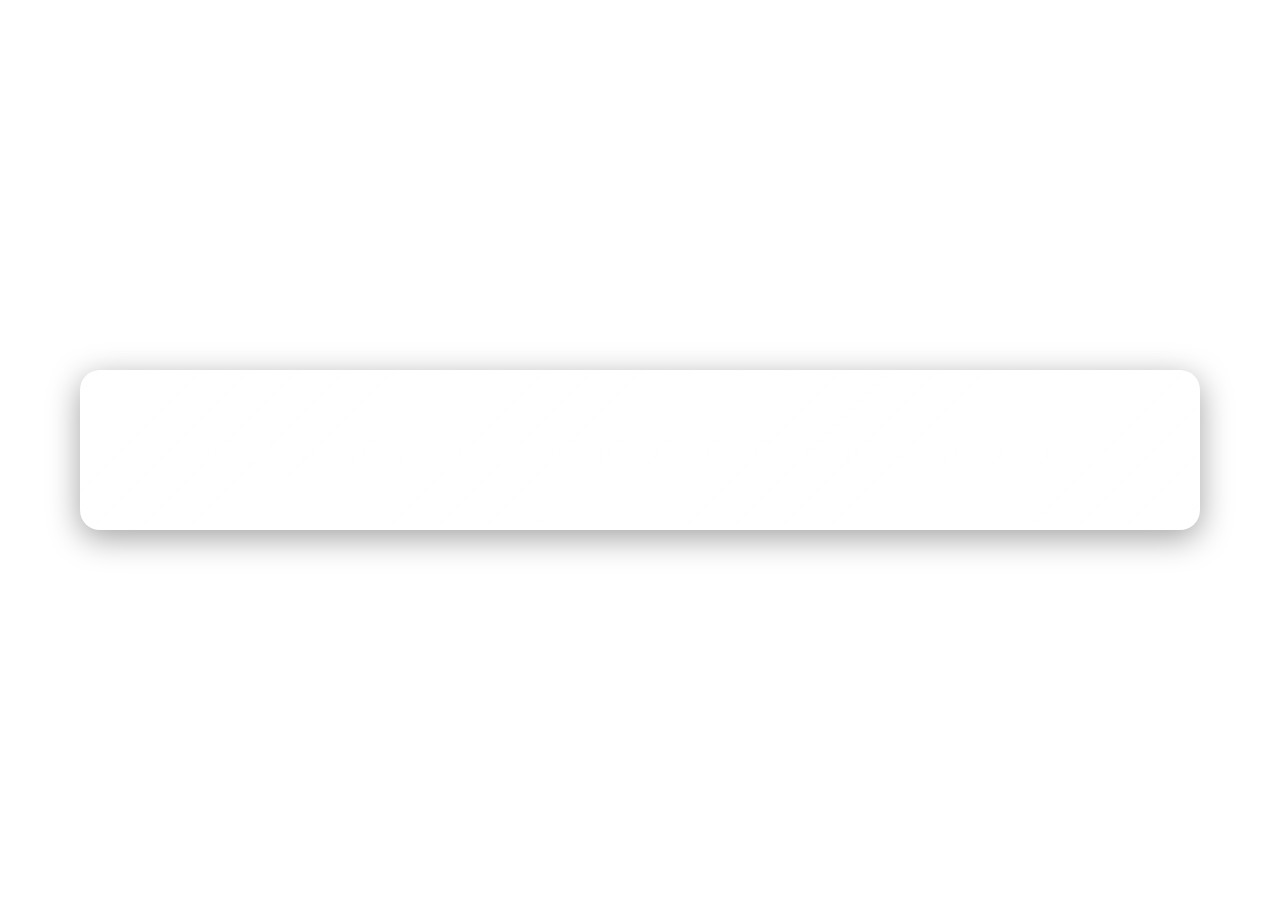
==== commit 9ee5dda8: "Added "no longer in development" message." ====
--- a/index.html
+++ b/index.html
@@ -1,211 +1,28 @@
-<!DOCTYPE HTML>
+<!DOCTYPE html>
 <html lang="en">
+<head>
+    <meta charset="UTF-8">
+    <meta http-equiv="X-UA-Compatible" content="IE=edge">
+    <meta name="viewport" content="width=device-width, initial-scale=1.0">
+    <title>soosBot</title>
+    <link rel="stylesheet" href="style.css">
+    <title>soosBot - Multi-purpose Discord Bot</title>
+    <link rel="shortcut icon" href="favicon.png">
+    <meta name="language" content="English">
+    <meta name="description" content="soosBot is no longer under development and is now offline.">
+    <meta property="og:url" content="https://soosbot.com">
+    <meta property="og:title" content="soosBot | Multi-purpose Discord Bot">
+    <meta property="og:site_name" content="soosBot">
+    <meta property="og:description" content="soosBot is no longer under development and is now offline.">
+    <meta property="og:type" content="website">
+    <meta property="og:image" content="https://soosbot.com/favicon.png">
+    <meta name="theme-color" content="#2f3136">
+    <meta keywords="soosbot, soosBot, soos bot, soos, bot, discord bots, discord bot, sooBot, python, SOOSBOT, event, nitro, reddit discord bot, simple">
 
-<head>
-	<!-- Browser -->
-	<title>soosBot - Multi-purpose Discord Bot</title>
-	<link rel="shortcut icon" href="favicon.png">
-
-	<!-- Required Meta Tags -->
-	<meta charset="UTF-8">
-	<meta name="viewport" content="width=device-width, initial-scale=1">
-	<meta http-equiv="X-UA-Compatible" content="IE=edge">
-	<meta name="language" content="English">
-
-	<!-- Tools -->
-	<meta name="description"
-		content="soosBot is a versatile Discord bot; with features ranging from memes to moderation commands, soosBot has a use for everyone.">
-	<!-- Open Graph Rich Metadata -->
-	<meta property="og:url" content="https://soosbot.com">
-	<meta property="og:title" content="soosBot | Multi-purpose Discord Bot">
-	<meta property="og:site_name" content="soosBot">
-	<meta property="og:description"
-		content="soosBot is a versatile Discord bot; with features ranging from memes to moderation commands, soosBot has a use for everyone.">
-	<meta property="og:type" content="website">
-	<meta property="og:image" content="https://soosbot.com/favicon.png">
-	<meta name="theme-color" content="#2f3136">
-	<meta
-		keywords="soosbot, soosBot, soos bot, soos, bot, discord bots, discord bot, sooBot, python, SOOSBOT, event, nitro, reddit discord bot, simple">
-
-	<!-- CSS -->
-	<link rel="stylesheet" href="assets/css/main.css">
-	<noscript>
-		<link rel="stylesheet" href="assets/css/noscript.css">
-	</noscript>
-	<link rel="stylesheet" href="assets/css/custom.css">
-	<link rel="stylesheet" href="assets/css/scrollbar.css">
-
-	<!-- Imports -->
-	<link rel="stylesheet" href="https://cdnjs.cloudflare.com/ajax/libs/font-awesome/5.15.2/css/all.min.css">
-	<link rel="preconnect" href="https://fonts.gstatic.com">
-	<link href="https://fonts.googleapis.com/css2?family=Montserrat&family=Poppins&family=Roboto&display=swap"
-		rel="stylesheet">
-	<link rel="stylesheet" href="https://cdn.jsdelivr.net/npm/bootstrap-icons@1.4.0/font/bootstrap-icons.css">
-	<!-- Advertisements -->
 </head>
-
-<!-- Body -->
-
-<body class="is-preload">
-
-	<!-- Wrapper -->
-	<div id="wrapper">
-
-		<!-- Top -->
-		<header id="header" class="alt">
-			<span class="logo">
-				<img src="favicon.png" alt="soosBot logo" height="200" width="200">
-			</span>
-			<h1>soosBot</h1>
-			<button class="buttonHeader" onclick="window.open('https://soosbot.com/invite')">Invite</button>
-		</header>
-
-		<!-- Navigation -->
-		<nav id="nav">
-			<ul>
-				<li><a href="#about" class="active">About</a></li>
-				<li><a href="#features">Features</a></li>
-				<!--<li><a href="#cta">Invite</a></li>-->
-				<li><a href="#team">Team</a></li>
-			</ul>
-		</nav>
-
-		<!-- Main -->
-		<div id="main">
-
-			<!-- Section: About -->
-			<section id="about" class="main">
-				<div class="spotlight">
-					<div class="content">
-						<header class="major">
-							<h2>About</h2>
-						</header>
-						<p class="dsc">
-							soosBot was originally a side project by <span title="soos#6008">soos</span> during the
-							COVID-19 quarantine. Since then, it has come a long way and now is in over 100 servers.
-							<br><br>
-							Our main goal is to take a better approach to existing commands in order to create a great
-							user experience. An example of this would be our save-to-collection feature which adds
-							something new to the meme command by letting you save the memes to your discord profile.
-						</p>
-					</div>
-				</div>
-			</section>
-
-			<!-- Section: Features -->
-			<section id="features" class="main special">
-				<div class="spotlight">
-					<div class="content">
-						<header class="major">
-							<h2>Features</h2>
-						</header>
-						<ul class="features">
-							<li>
-								<i class="icon bi bi-cash"></i>
-								<h3>No pay walls</h3>
-								<p class="dsc">Unlike most feature-rich bots, soosBot does not require a premium
-									membership to access all of it's features.
-								</p>
-							</li>
-							<li>
-								<i class="icon bi bi-people"></i>
-								<h3>Your ideas</h3>
-								<p class="dsc">Your opinion matters. We have a system where our users can request a
-									feature to be added into soosBot.
-								</p>
-							</li>
-							<li>
-								<i class="icon bi bi-clock"></i>
-								<h3>24/7 Support</h3>
-								<p class="dsc">
-									Our support team is available 24/7, and we will do our best to make sure you are
-									satisfied.
-								</p>
-							</li>
-						</ul>
-					</div>
-				</div>
-			</section>
-
-			<!-- Section: Invite
-			<section id="cta" class="main special">
-				<div class="spotlight">
-					<div class="content">
-						<header class="major">
-							<h2>Invite soosBot</h2>
-						</header>
-						<footer class="major">
-							<ul class="actions special">
-								<li>
-									<a href="http://soosbot.com/invite" target="_blank"
-										class="button primary">Invite</a>
-								</li>
-								<li>
-									<a href="https://soosbot.com/server" target="_blank" class="button primary">Support
-										Server</a>
-								</li>
-							</ul>
-						</footer>
-					</div>
-				</div>
-			</section>
-		-->
-
-			<!-- Section: Team -->
-			<section id="team" class="main">
-				<div class="spotlight">
-					<div class="content">
-						<header class="major">
-							<h2>Team</h2>
-						</header>
-						<p></p>
-					</div>
-				</div>
-				<div>
-					<ul class="team-sct">
-						<h2>Developers</h2>
-						<li>
-							<img src="images/dev1.gif" alt="profile">
-							<p onclick="window.open('https://github.com/sooswastaken');">soos#6008</p>
-						</li>
-						<li>
-							<img src="images/dev2.png" alt="profile">
-							<p>「 Darklord 」#9830</p>
-						</li>
-					</ul>
-					<ul class="team-sct">
-						<h2>Help & Support</h2>
-						<li>
-							<img src="images/support1.png" alt="profile">
-							<p onclick="window.open('https://github.com/SourCreamCulture');">
-								SourCream#4448
-							</p>
-						</li>
-						<li>
-							<img src="images/support2.png" alt="profile">
-							<p onclick="window.open('https://twitter.com/JDJGIncOfficial');">JDJG Inc. Official#3493</p>
-						</li>
-					</ul>
-				</div>
-			</section>
-
-		</div>
-
-		<!-- Footer -->
-		<footer id="footer">
-			<p class="copyright">&copy; 2021 soosBot. All rights reserved.</p>
-		</footer>
-
-	</div>
-
-	<!-- Scripts -->
-	<script src="assets/js/jquery.min.js"></script>
-	<script src="assets/js/jquery.scrollex.min.js"></script>
-	<script src="assets/js/jquery.scrolly.min.js"></script>
-	<script src="assets/js/browser.min.js"></script>
-	<script src="assets/js/breakpoints.min.js"></script>
-	<script src="assets/js/util.js"></script>
-	<script src="assets/js/main.js"></script>
+<body>
+    <div class="main">
+        <h1>soosBot is no longer under development and is now offline.</h1>
+    </div>
 </body>
-
 </html>--- a/style.css
+++ b/style.css
@@ -0,0 +1,37 @@
+@import url("https://fonts.googleapis.com/css2?family=Quicksand:wght@600&display=swap");
+* {
+  margin: 0;
+  padding: 0;
+  box-sizing: border-box;
+  -webkit-user-select: none;
+     -moz-user-select: none;
+      -ms-user-select: none;
+          user-select: none;
+}
+
+body {
+  background-image: url("/background.svg");
+  overflow: hidden;
+}
+
+.main {
+  position: absolute;
+  top: 50%;
+  left: 50%;
+  margin-right: -50%;
+  transform: translate(-50%, -50%);
+  width: 70em;
+  height: 10em;
+  display: flex;
+  justify-content: center;
+  /* align horizontal */
+  align-items: center;
+  /* align vertical */
+  font-family: "Quicksand", sans-serif;
+  color: white;
+  background: linear-gradient(135deg, rgba(255, 255, 255, 0.1), rgba(255, 255, 255, 0));
+  backdrop-filter: blur(10px);
+  -webkit-backdrop-filter: blur(10px);
+  border-radius: 20px;
+  box-shadow: 0 8px 32px 0 rgba(0, 0, 0, 0.37);
+}/*# sourceMappingURL=style.css.map */